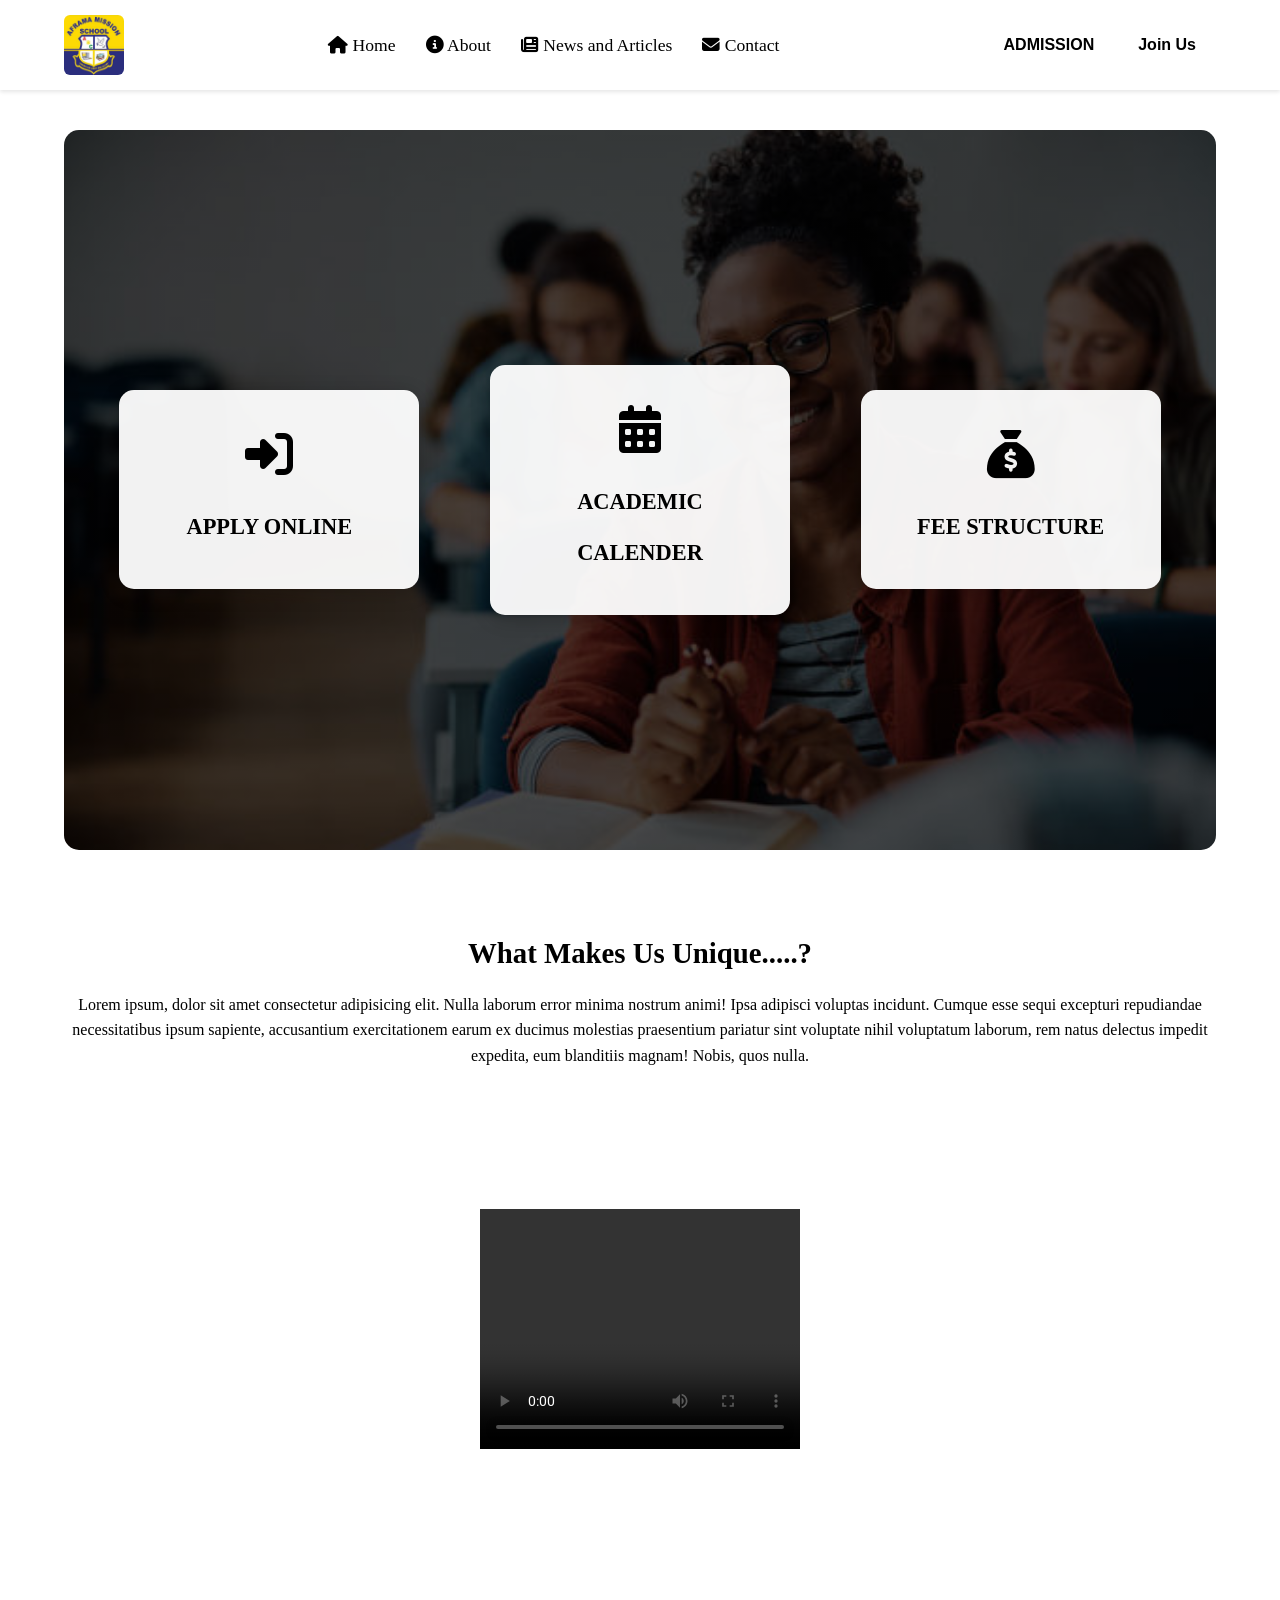
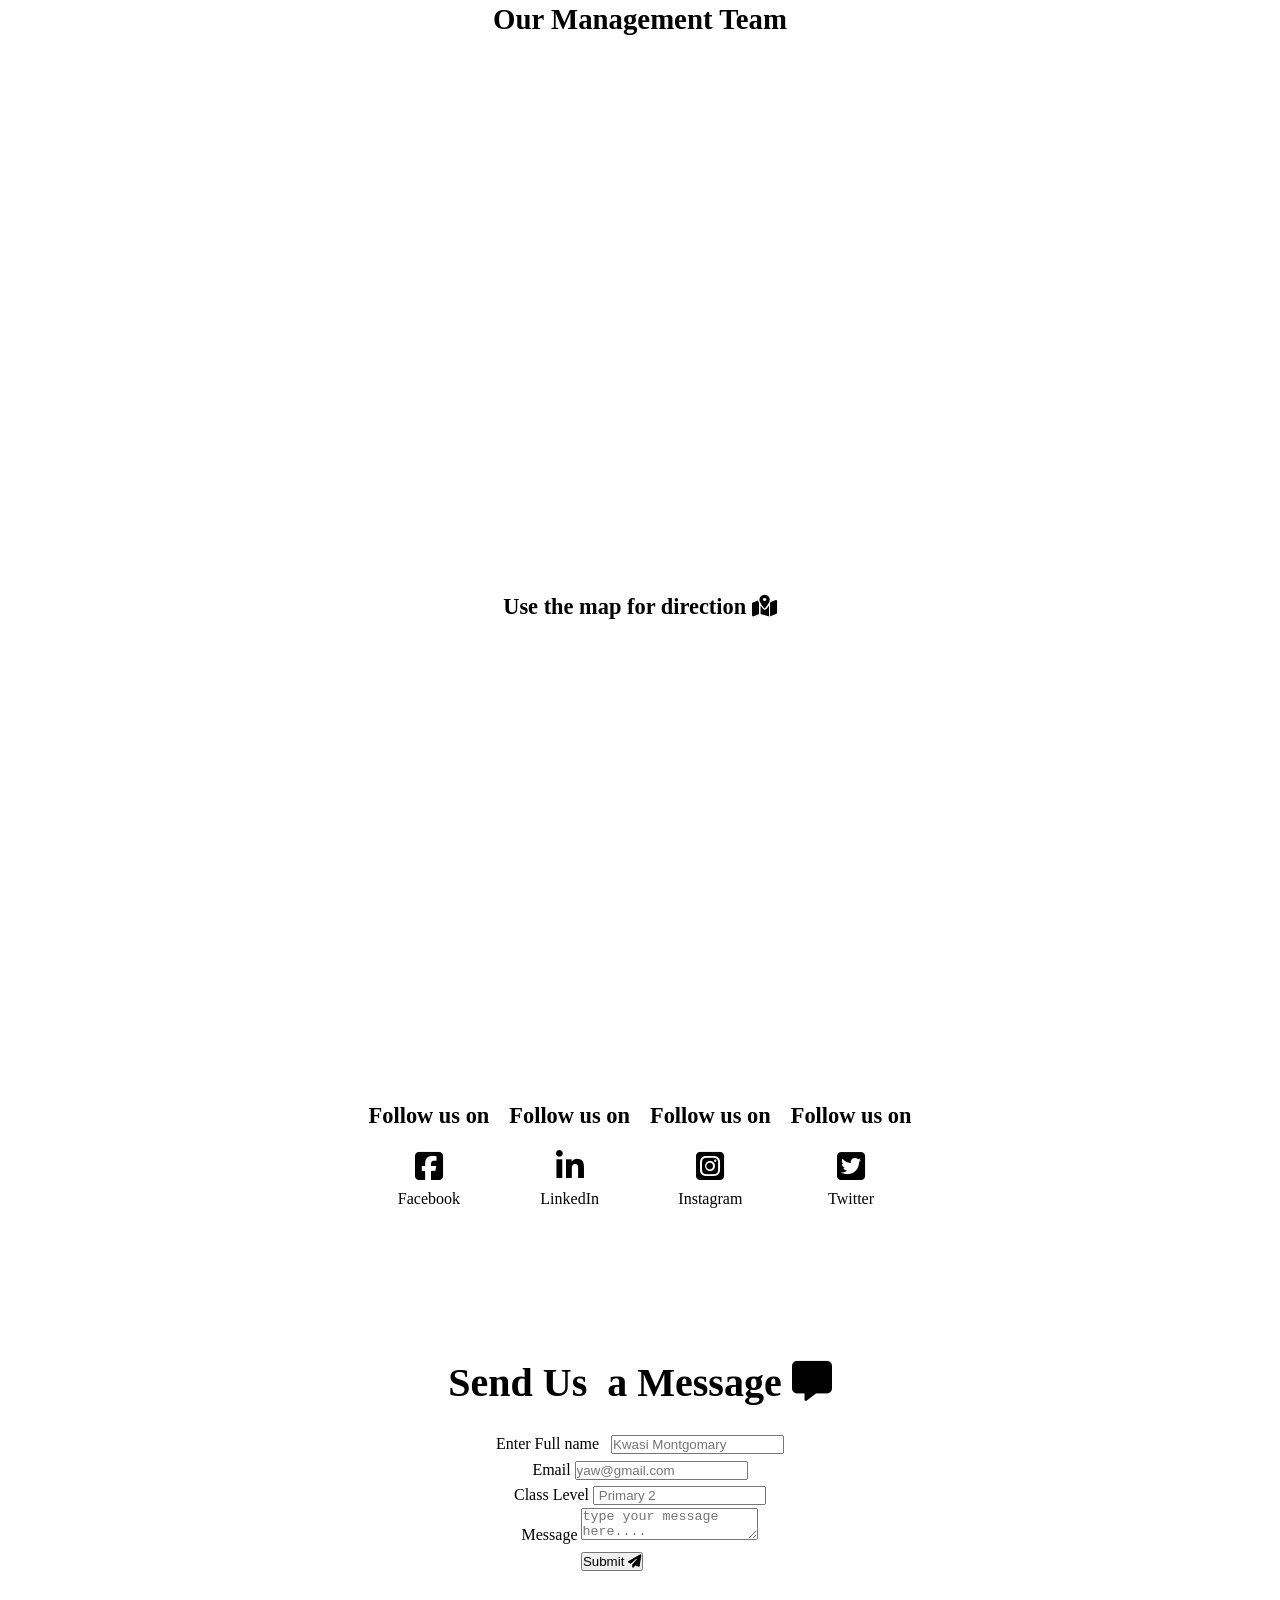
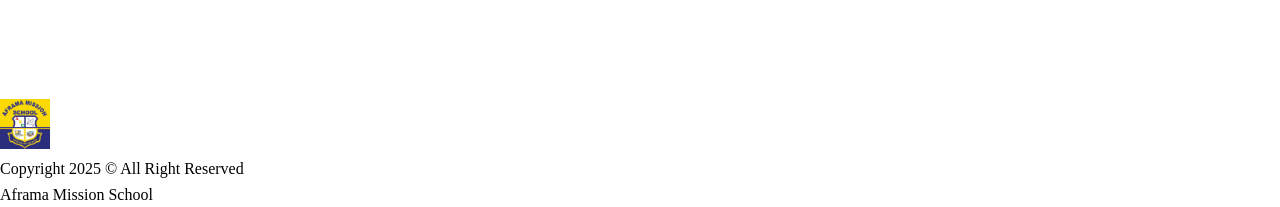
==== index.html @ ddbc52aa "Added animation to the site" ====
<!DOCTYPE html>
<html lang="en">
  <head>
    <meta charset="UTF-8" />
    <meta name="viewport" content="width=device-width, initial-scale=1.0" />
    <title>Aframa Mission School</title>
    <link rel="shortcut icon" href="./Images/logo.jpg" type="image/x-icon" />
    <link rel="preconnect" href="https://fonts.googleapis.com" />
    <link rel="preconnect" href="https://fonts.gstatic.com" crossorigin />
    <link
      href="https://fonts.googleapis.com/css2?family=Roboto:ital,wght@0,100..900;1,100..900&display=swap"
      rel="stylesheet"
    />
    <link
      href="https://fonts.googleapis.com/css2?family=Montserrat:ital,wght@0,100..900;1,100..900&family=Roboto:ital,wght@0,100..900;1,100..900&display=swap"
      rel="stylesheet"
    />

    <link
      rel="stylesheet"
      href="https://cdnjs.cloudflare.com/ajax/libs/font-awesome/6.5.1/css/all.min.css"
      integrity="sha512-DTOQO9RWCH3ppGqcWaEA1BIZOC6xxalwEsw9c2QQeAIftl+Vegovlnee1c9QX4TctnWMn13TZye+giMm8e2LwA=="
      crossorigin="anonymous"
      referrerpolicy="no-referrer"
    />
    <link rel="stylesheet" href="style.css" />
    <link href="https://unpkg.com/aos@2.3.1/dist/aos.css" rel="stylesheet" />
  </head>
  <body>
    <!--Header start-->
    <header class="site-header">
      <div class="#logo">
        <a href="#home" target="_blank">
          <img
            src="./Images/logo.jpg"
            width="60px"
            alt="Aframa Mission School Logo"
          />
        </a>
      </div>
      <div>
        <nav>
          <ul>
            <li>
              <a href="#home"><i class="fa-solid fa-house"></i> Home</a>
            </li>
            <li>
              <a href="#About"><i class="fa-solid fa-circle-info"></i> About</a>
              <ul>
                <li>
                  <a href="#Management"
                    ><i class="fa-solid fa-users"></i> Our Management Team</a
                  >
                </li>
              </ul>
            </li>
            <li>
              <a href="#News"
                ><i class="fa-solid fa-newspaper"></i> News and Articles</a
              >
            </li>
            <li>
              <a href="#contact"
                ><i class="fa-solid fa-envelope"></i> Contact</a
              >
            </li>
          </ul>
        </nav>
      </div>

      <div>
        <button type="button" class="btn-primary">ADMISSION</button>
        <button type="button" class="btn-secondary">Join Us</button>
      </div>
    </header>

    <!--Main-->
    <main>
        <!--Hero Section-->
        <div class="box">
      <section
        class="hero-section"
        style="display: flex; justify-content: space-around"
        id="#home"
      >
      
        <div data-aos="fade-right" data-aos-duration="1000">
          <i class="fa-solid fa-right-to-bracket fa-3x"></i>
          <h2><a href="#">APPLY ONLINE</a></h2>
        </div>
        <div data-aos="zoom-in" data-aos-duration="1000" data-aos-delay="300">
          <i class="fa-solid fa-calendar-alt fa-3x"></i>
          <h2><a href="#">ACADEMIC CALENDER</a></h2>
        </div>
        <div data-aos="fade-left" data-aos-duration="1000" data-aos-delay="600">
          <i class="fa-solid fa-sack-dollar fa-3x"></i>
          <h2><a href="#">FEE STRUCTURE</a></h2>
        </div>
      </section>
</div>
      <section class="About-section" id="#about" data-aos="fade-up" data-aos-duration="1000">
        <div>
          <h3>What Makes Us Unique.....?</h3>
          <p>
            Lorem ipsum, dolor sit amet consectetur adipisicing elit. Nulla
            laborum error minima nostrum animi! Ipsa adipisci voluptas incidunt.
            Cumque esse sequi excepturi repudiandae necessitatibus ipsum
            sapiente, accusantium exercitationem earum ex ducimus molestias
            praesentium pariatur sint voluptate nihil voluptatum laborum, rem
            natus delectus impedit expedita, eum blanditiis magnam! Nobis, quos
            nulla.
          </p>
        </div>
      </section>

      <section class="" data-aos="fade-in" data-aos-duration="1000">
        <div>
          <video width="320" height="240" controls>
            <source src="#" type="video/mp4" />
            <source src="#" type="video/mp4" />
            A short clip about our school.
          </video>
        </div>
      </section>

      <section class="">
        <h3 data-aos="zoom-in">Our Management Team</h3>

        <div style="display: flex; justify-content: space-around">
          <div data-aos="flip-left" data-aos-duration="1000">
            <img src="./Images/principal 5.jpg" width="350px" height="280px" alt="Principal" />
            <h4>Mr.Jon Doe</h4>
            <p>The Principal </p>
            <button type="button">Read More</button>
          </div>
          <div
            data-aos="flip-left"
            data-aos-duration="1000"
            data-aos-delay="200"
          >
            <img src="./Images/principal 3.jpg" height="280px" width="350px" alt="Head Teacher" />
            <h4>Mrs. Cecile</h4>
            <p>
              The Head Teacher 
            </p>
            <button type="button">Read More</button>
          </div>
          <div
            data-aos="flip-left"
            data-aos-duration="1000"
            data-aos-delay="400"
          >
            <img src="./Images/principal 2.jpg" width="350px" height="280px" alt="Head of Department" />
            <h4>Mr. Stephen</h4>
            <p>The Head of Department 
            <button type="button">Read More</button>
          </div>
          <div
            data-aos="flip-left"
            data-aos-duration="1000"
            data-aos-delay="600"
          >
            <img src="./Images/principal 1.jpg" width="350px" height="280px" alt="Head of Academics" />
            <h4>Mr. Kuffour</h4>
            <p>The Head of Academics 
            <button type="button">Read More</button>
          </div>
        </div>
      </section>

      <section>
        <h4 data-aos="fade-down">
          Use the map for direction <i class="fa-solid fa-map-location-dot"></i>
        </h4>
        <div data-aos="zoom-out" data-aos-duration="1000">
          <iframe 
            src="https://www.google.com/maps/embed?pb=!1m18!1m12!1m3!1d9443.986894797203!2d-0.20793284351681285!3d5.610167141071551!2m3!1f0!2f0!3f0!3m2!1i1024!2i768!4f13.1!3m3!1m2!1s0xfdf9bc219bab64b%3A0xf48f50f634593f03!2sAframa%20Mission%20School!5e0!3m2!1sen!2sgh!4v1764462608837!5m2!1sen!2sgh"
            width="600"
            height="450"
            style="border: 0"
            allowfullscreen=""
            loading="lazy"
            referrerpolicy="no-referrer-when-downgrade"
          ></iframe>
        </div>

        <div
          style="display: flex; justify-content: center; gap: 20px"
          data-aos="fade-up"
        >
          <div>
            <h4>Follow us on</h4>
            <a href="" aria-label="Facebook"
              ><i class="fa-brands fa-square-facebook socialicon fa-2x"></i
            ></a>
            <p>Facebook</p>
          </div>
          <div>
            <h4>Follow us on</h4>
            <a href="" aria-label="LinkedIn"
              ><i class="fa-brands fa-linkedin-in socialicon fa-2x"></i
            ></a>
            <p>LinkedIn</p>
          </div>
          <div>
            <h4>Follow us on</h4>
            <a href="" aria-label="Instagram"
              ><i class="fa-brands fa-square-instagram socialicon fa-2x"></i
            ></a>
            <p>Instagram</p>
          </div>
          <div>
            <h4>Follow us on</h4>
            <a href="" aria-label="Twitter"
              ><i class="fa-brands fa-square-twitter socialicon fa-2x"></i
            ></a>
            <p>Twitter</p>
          </div>
        </div>
      </section>

      <section class="from-section" data-aos="fade-in" data-aos-duration="1000">
        <div class="form-container">
          <h1>Send Us  a Message <i class="fa-solid fa-message"></i></h1>
          <form action="/submit-contact" method="post">
            <div class="form-group" data-aos="fade-right" data-aos-delay="100">
              <label for="name">Enter Full name  </label>
              <input
                type="text"
                id="name"
                name="name"
                placeholder="Kwasi Montgomary"
                required
              />
            </div>

            <div class="form-group" data-aos="fade-right" data-aos-delay="200">
              <label for="email">Email</label>
              <input
                type="email"
                id="email"
                name="email"
                placeholder="yaw@gmail.com"
                required
              />
            </div>
            <div class="form-group" data-aos="fade-right" data-aos-delay="300">
              <label for="level">Class Level </label>
              <input
                type="text"
                id="level"
                name="level"
                placeholder=" Primary 2"
                required
              />
            </div>
            <div class="form-group" data-aos="fade-right" data-aos-delay="400">
              <label for="message">Message</label>
              <textarea
                id="message"
                name="message"
                placeholder="type your message here...."
                required
              ></textarea>
            </div>
            <button
              type="submit"
              class="submit-btn"
              data-aos="zoom-in"
              data-aos-delay="500"
            >
              Submit <i class="fa-solid fa-paper-plane"></i>
            </button>
                         
          </form>
        </div>
      </section>
    </main>

    <br />

    <footer class="footer-section">
      <img src="./Images/logo.jpg" width="50px" alt="Aframa Mission School Logo" />
      <div>
        <p>
        </i> Copyright 2025 © All Right
          Reserved
        </p>
        <p>Aframa Mission School</p>
      </div>
    </footer>

    <script src="https://unpkg.com/aos@2.3.1/dist/aos.js"></script>
    <script>
      AOS.init({
        once: false,
        duration: 800,
      });
    </script>
  </body>
</html>
---- style.css ----
I'll help you complete the website and make it responsive while maintaining the AOS animations. I'll add missing sections, fix some issues, and ensure mobile responsiveness.

```css
:root {
  --primary-color: #007bff;
  --main-color: linear-gradient(blue, yellow);
  --secondary-color: #28a745;
  --text-color: #333;
  --light-bg: #f8f9fa;
  --white-color: #fff;
  --dark-blue: #1e3c72;
  --montserrat-font: "Montserrat", sans-serif;
  --roboto-font: "Roboto", sans-serif;
}

* {
  margin: 0;
  padding: 0;
  box-sizing: border-box;
}

body {
  font-family: var(--roboto-font);
  line-height: 1.6;
  color: var(--text-color);
  background-color: var(--white-color);
  overflow-x: hidden;
}

a {
  text-decoration: none;
  color: var(--primary-color);
  transition: color 0.3s ease;
}

a:hover {
  color: yellow;
}

main {
  padding: 20px 5%;
}

section {
  padding: 60px 0;
  margin-bottom: 20px;
  text-align: center;
}

h1, h2, h3, h4 {
  font-family: var(--montserrat-font);
  margin-bottom: 1rem;
  color: var(--dark-blue);
}

h1 {
  font-size: 2.5rem;
}

h2 {
  font-size: 2rem;
}

h3 {
  font-size: 1.8rem;
}

h4 {
  font-size: 1.4rem;
}

/* Header styling starts */
.site-header {
  display: flex;
  justify-content: space-between;
  align-items: center;
  padding: 15px 5%;
  background: var(--main-color);
  box-shadow: 0 2px 4px rgba(0, 0, 0, 0.1);
  position: sticky;
  top: 0;
  z-index: 1000;
  color: var(--white-color);
  flex-wrap: wrap;
}

.site-header img {
  border-radius: 10%;
  vertical-align: middle;
}

nav {
  position: relative;
}

nav > ul {
  list-style: none;
  display: flex;
  flex-wrap: wrap;
}

nav ul li {
  position: relative;
  padding: 0 15px;
}

nav ul li a {
  color: var(--white-color);
  font-weight: 500;
  padding: 10px 0;
  display: block;
  font-size: 1.1rem;
}

nav ul li a:hover {
  color: yellow;
}

nav ul ul {
  display: none;
  position: absolute;
  top: 100%;
  left: 0;
  background-color: var(--dark-blue);
  box-shadow: 0 4px 8px rgba(0, 0, 0, 0.1);
  min-width: 200px;
  z-index: 999;
  flex-direction: column;
  border-radius: 5px;
}

nav ul li:hover > ul {
  display: block;
}

nav ul ul li {
  padding: 0;
  width: 100%;
}

nav ul ul li a {
  padding: 12px 20px;
  text-align: left;
  border-bottom: 1px solid rgba(255, 255, 255, 0.1);
}

nav ul ul li:last-child a {
  border-bottom: none;
}

/* Mobile menu toggle */
.menu-toggle {
  display: none;
  background: none;
  border: none;
  color: var(--white-color);
  font-size: 1.5rem;
  cursor: pointer;
  padding: 10px;
}

/* Header Buttons */
.site-header .header-buttons {
  display: flex;
  gap: 10px;
  flex-wrap: wrap;
}

.site-header button {
  padding: 10px 20px;
  border: none;
  border-radius: 5px;
  cursor: pointer;
  font-weight: bold;
  transition: all 0.3s ease;
  font-size: 1rem;
}

.btn-primary {
  background-color: var(--dark-blue);
  color: var(--white-color);
}

.btn-primary:hover {
  background-color: #0e7bf0;
  transform: translateY(-2px);
}

.btn-secondary {
  background-color: var(--secondary-color);
  color: var(--white-color);
}

.btn-secondary:hover {
  background-color: #1e7e34;
  transform: translateY(-2px);
}

/* Hero Section */
.hero-section {
  background-image: linear-gradient(rgba(0, 0, 0, 0.7), rgba(0, 0, 0, 0.7)), 
                    url('./Images/Front\ Image\ 1.jpg');
  min-height: 80vh;
  background-repeat: no-repeat;
  background-size: cover;
  background-position: center;
  display: flex;
  justify-content: center;
  align-items: center;
  padding: 40px 20px;
  border-radius: 15px;
  margin: 20px auto;
  max-width: 1200px;
}

.hero-content {
  display: flex;
  justify-content: space-around;
  align-items: center;
  flex-wrap: wrap;
  gap: 30px;
  width: 100%;
}

.hero-section > div {
  background-color: rgba(255, 255, 255, 0.95);
  padding: 40px 30px;
  border-radius: 15px;
  text-align: center;
  box-shadow: 0 4px 20px rgba(0, 0, 0, 0.2);
  transition: all 0.3s ease;
  flex: 1;
  min-width: 250px;
  max-width: 300px;
}

.hero-section > div:hover {
  transform: translateY(-10px) scale(1.05);
  box-shadow: 0 10px 30px rgba(0, 0, 0, 0.3);
}

.hero-section i {
  color: var(--dark-blue);
  margin-bottom: 20px;
}

.hero-section h2 {
  margin: 0;
}

.hero-section h2 a {
  color: var(--dark-blue);
  text-decoration: none;
  font-size: 1.4rem;
}

/* About Section */
.about-section {
  background-color: var(--light-bg);
  padding: 60px 20px;
  border-radius: 15px;
  margin: 40px auto;
  max-width: 1200px;
}

.about-section h3 {
  color: var(--dark-blue);
  margin-bottom: 30px;
  font-size: 2.2rem;
}

.about-section p {
  font-size: 1.1rem;
  line-height: 1.8;
  color: #444;
  max-width: 800px;
  margin: 0 auto;
}

/* Video Section */
.video-section {
  padding: 40px 20px;
  margin: 40px auto;
  max-width: 800px;
}

.video-section video {
  width: 100%;
  max-width: 800px;
  height: auto;
  border-radius: 10px;
  box-shadow: 0 4px 20px rgba(0, 0, 0, 0.2);
}

/* Management Team */
.management-section {
  padding: 60px 20px;
  margin: 40px auto;
  max-width: 1400px;
}

.management-section h3 {
  margin-bottom: 50px;
  color: var(--dark-blue);
}

.team-grid {
  display: grid;
  grid-template-columns: repeat(auto-fit, minmax(280px, 1fr));
  gap: 30px;
  justify-items: center;
}

.team-member {
  background: var(--white-color);
  border-radius: 15px;
  overflow: hidden;
  box-shadow: 0 4px 15px rgba(0, 0, 0, 0.1);
  transition: all 0.3s ease;
  max-width: 320px;
}

.team-member:hover {
  transform: translateY(-10px);
  box-shadow: 0 10px 30px rgba(0, 0, 0, 0.2);
}

.team-member img {
  width: 100%;
  height: 250px;
  object-fit: cover;
}

.team-member-content {
  padding: 20px;
}

.team-member h4 {
  color: var(--dark-blue);
  margin-bottom: 5px;
}

.team-member p {
  color: #666;
  margin-bottom: 15px;
  font-size: 0.9rem;
}

.team-member button {
  padding: 10px 20px;
  background-color: var(--primary-color);
  color: white;
  border: none;
  border-radius: 5px;
  cursor: pointer;
  transition: background-color 0.3s ease;
}

.team-member button:hover {
  background-color: var(--dark-blue);
}

/* Map Section */
.map-section {
  padding: 60px 20px;
  margin: 40px auto;
  max-width: 1200px;
}

.map-section h4 {
  margin-bottom: 30px;
  color: var(--dark-blue);
}

.map-container {
  width: 100%;
  height: 400px;
  border-radius: 15px;
  overflow: hidden;
  box-shadow: 0 4px 20px rgba(0, 0, 0, 0.2);
  margin-bottom: 40px;
}

.map-container iframe {
  width: 100%;
  height: 100%;
  border: none;
}

/* Social Media */
.social-section {
  padding: 40px 20px;
  margin: 40px auto;
  max-width: 1200px;
}

.social-grid {
  display: grid;
  grid-template-columns: repeat(auto-fit, minmax(200px, 1fr));
  gap: 30px;
  justify-items: center;
}

.social-item {
  text-align: center;
}
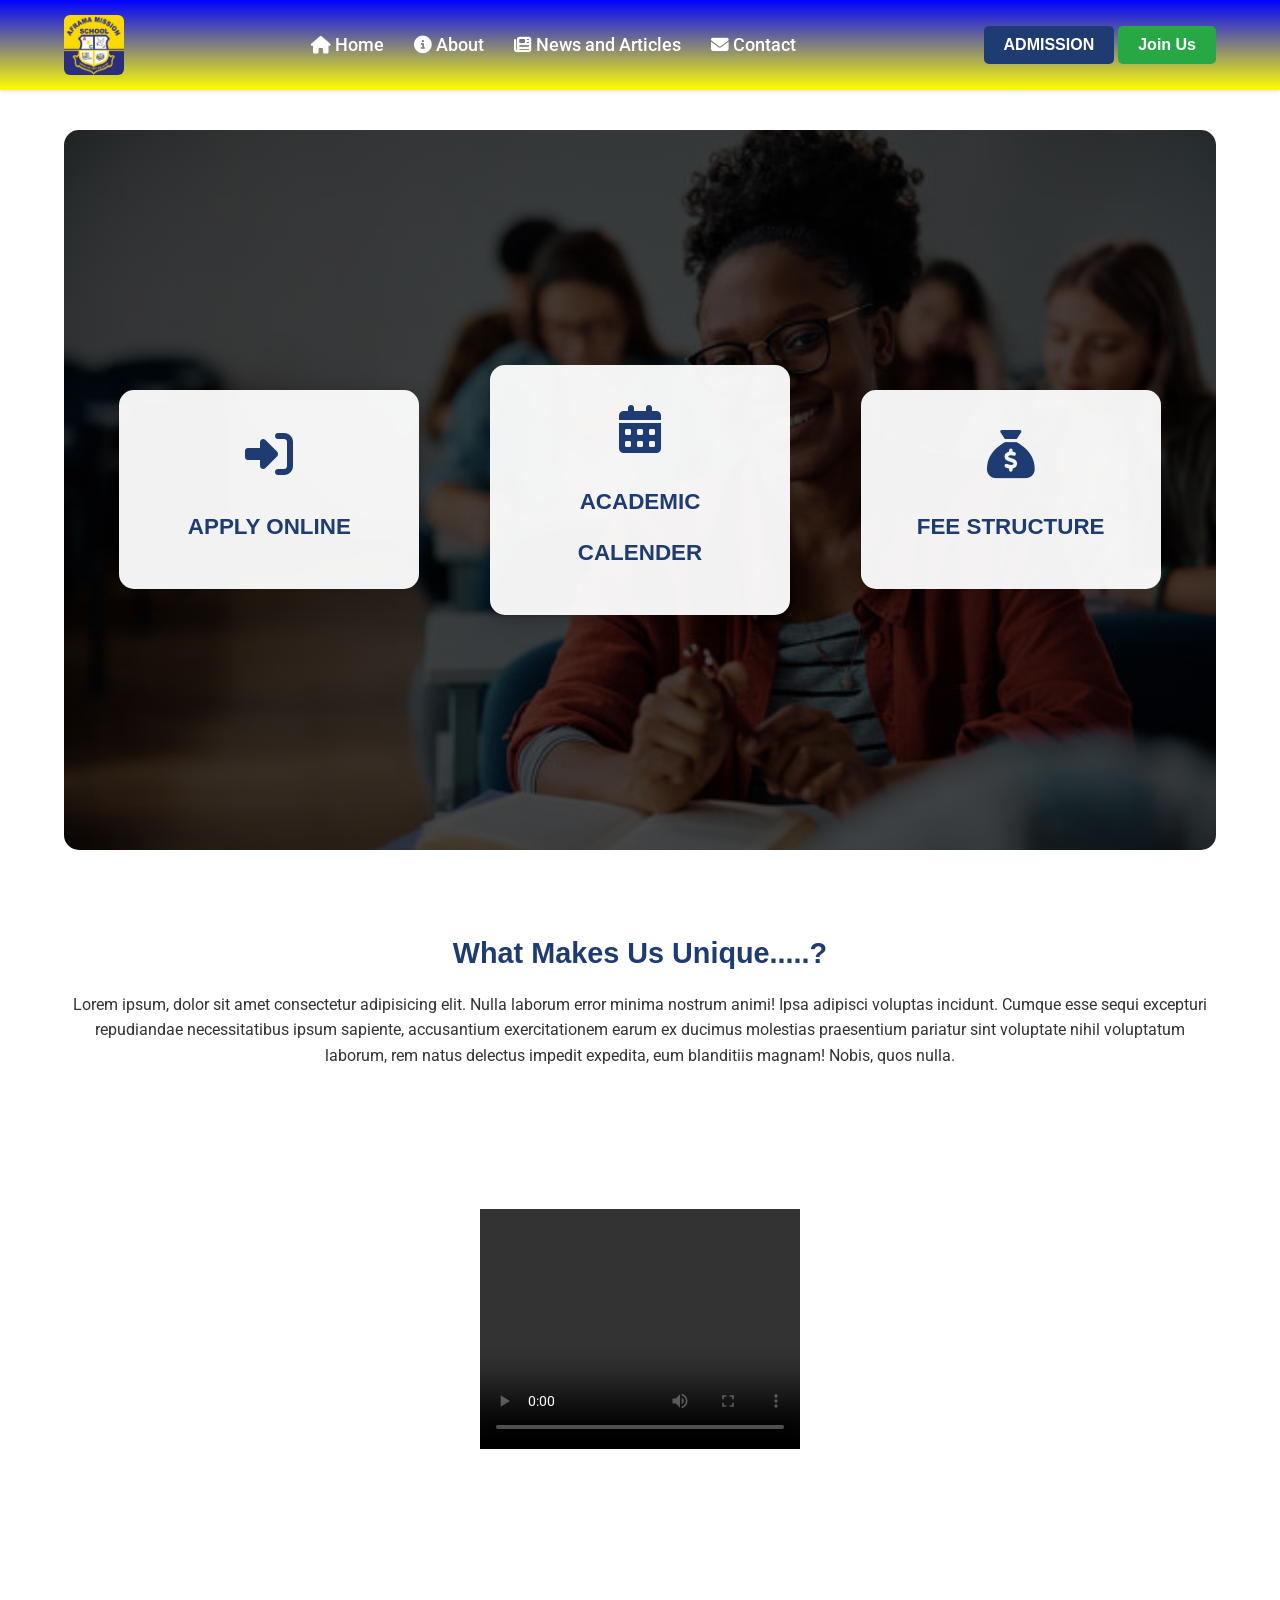
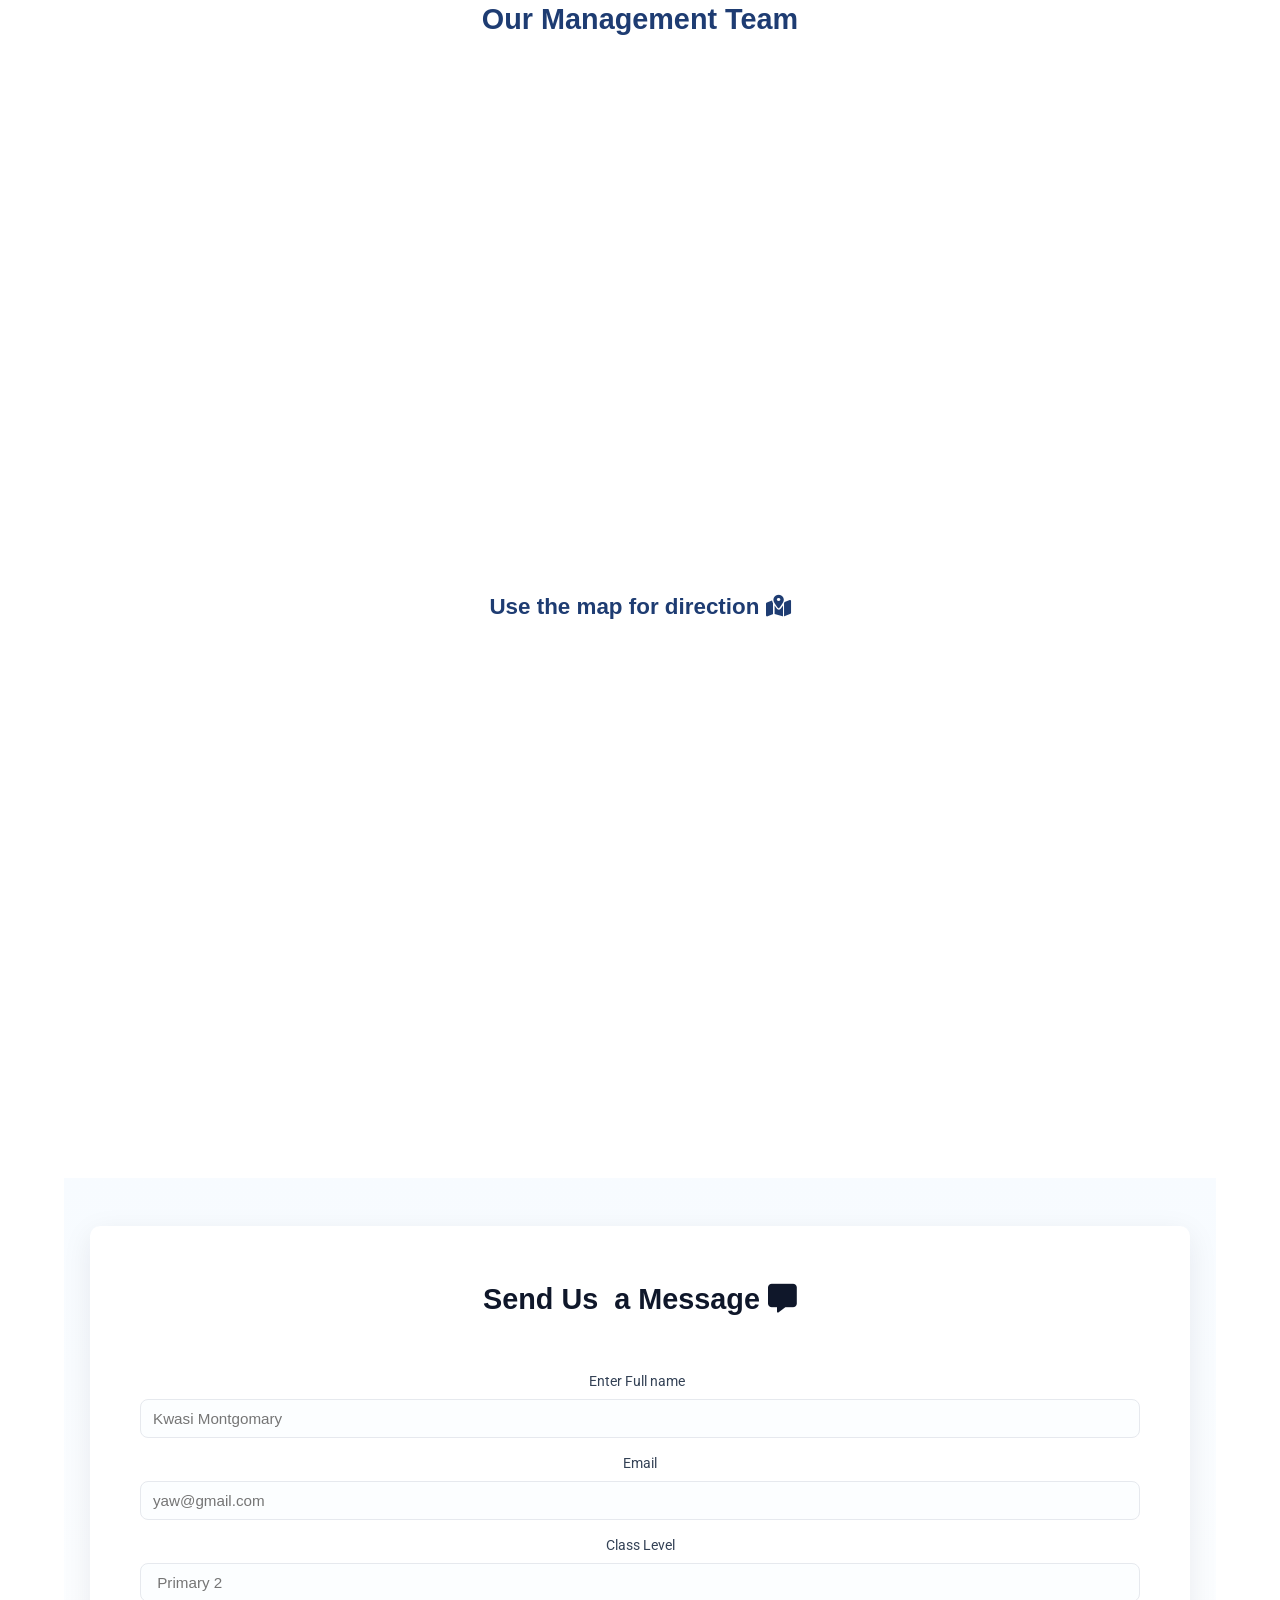
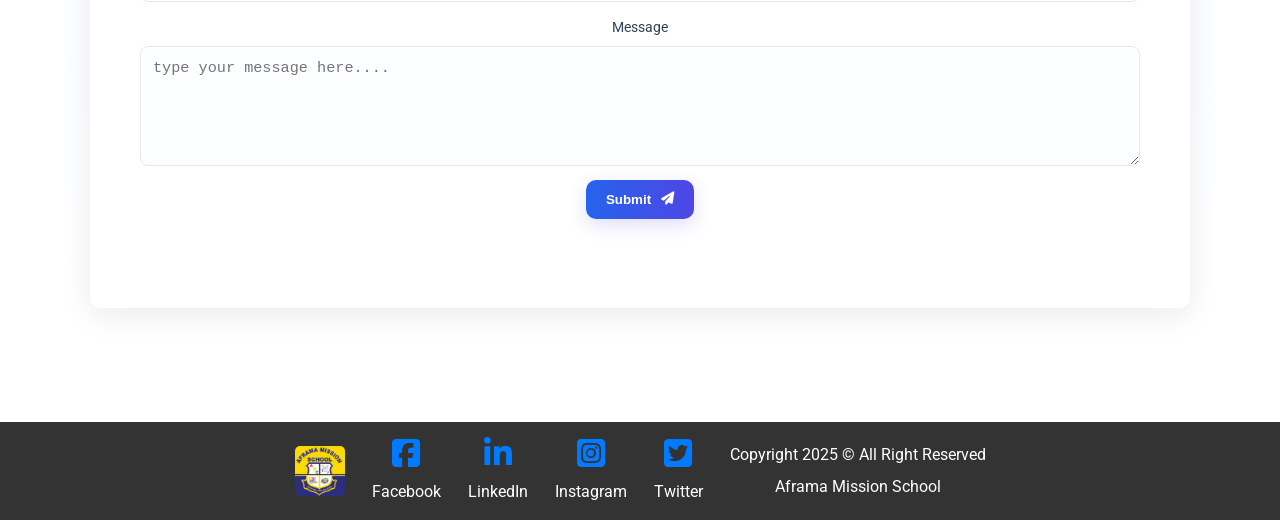
==== commit ef85e418: "Merge pull request #1 from AndohBlay/dev-ode Dev ode  just a change in branch name" ====
--- a/index.html
+++ b/index.html
@@ -42,7 +42,7 @@
         <nav>
           <ul>
             <li>
-              <a href="#home"><i class="fa-solid fa-house"></i> Home</a>
+              <a href="#"><i class="fa-solid fa-house"></i> Home</a>
             </li>
             <li>
               <a href="#About"><i class="fa-solid fa-circle-info"></i> About</a>
@@ -55,7 +55,7 @@
               </ul>
             </li>
             <li>
-              <a href="#News"
+              <a href="news_articles.html"
                 ><i class="fa-solid fa-newspaper"></i> News and Articles</a
               >
             </li>
@@ -184,39 +184,8 @@
           ></iframe>
         </div>
 
-        <div
-          style="display: flex; justify-content: center; gap: 20px"
-          data-aos="fade-up"
-        >
-          <div>
-            <h4>Follow us on</h4>
-            <a href="" aria-label="Facebook"
-              ><i class="fa-brands fa-square-facebook socialicon fa-2x"></i
-            ></a>
-            <p>Facebook</p>
-          </div>
-          <div>
-            <h4>Follow us on</h4>
-            <a href="" aria-label="LinkedIn"
-              ><i class="fa-brands fa-linkedin-in socialicon fa-2x"></i
-            ></a>
-            <p>LinkedIn</p>
-          </div>
-          <div>
-            <h4>Follow us on</h4>
-            <a href="" aria-label="Instagram"
-              ><i class="fa-brands fa-square-instagram socialicon fa-2x"></i
-            ></a>
-            <p>Instagram</p>
-          </div>
-          <div>
-            <h4>Follow us on</h4>
-            <a href="" aria-label="Twitter"
-              ><i class="fa-brands fa-square-twitter socialicon fa-2x"></i
-            ></a>
-            <p>Twitter</p>
-          </div>
-        </div>
+        
+
       </section>
 
       <section class="from-section" data-aos="fade-in" data-aos-duration="1000">
@@ -282,6 +251,34 @@
     <footer class="footer-section">
       <img src="./Images/logo.jpg" width="50px" alt="Aframa Mission School Logo" />
       <div>
+            
+            <a href="" aria-label="Facebook"
+              ><i class="fa-brands fa-square-facebook socialicon fa-2x"></i></a>
+            <p>Facebook</p>
+          </div>
+          <div>
+            
+            <a href="" aria-label="LinkedIn"
+              ><i class="fa-brands fa-linkedin-in socialicon fa-2x"></i
+            ></a>
+            <p>LinkedIn</p>
+          </div>
+          <div>
+            
+            <a href="" aria-label="Instagram"
+              ><i class="fa-brands fa-square-instagram socialicon fa-2x"></i
+            ></a>
+            <p>Instagram</p>
+          </div>
+          <div>
+            
+            <a href="" aria-label="Twitter"
+              ><i class="fa-brands fa-square-twitter socialicon fa-2x"></i
+            ></a>
+            <p>Twitter</p>
+          </div>
+        </div>
+      <div>
         <p>
         </i> Copyright 2025 © All Right
           Reserved
--- a/style.css
+++ b/style.css
@@ -1,6 +1,6 @@
-I'll help you complete the website and make it responsive while maintaining the AOS animations. I'll add missing sections, fix some issues, and ensure mobile responsiveness.
-
-```css
+/*I'll help you complete the website and make it responsive while maintaining the AOS animations. I'll add missing sections, fix some issues, and ensure mobile responsiveness.
+
+```css*/
 :root {
   --primary-color: #007bff;
   --main-color: linear-gradient(blue, yellow);
@@ -212,6 +212,50 @@
   margin: 20px auto;
   max-width: 1200px;
 }
+/*Mobile Stack hero items vertically & center*/
+@media (max-width: 768px) {
+  /* target the hero container (covers variations in your markup) */
+  .hero-section,
+  .hero-sect,
+  .hero-sect-box,
+  .box .hero-section {
+    flex-direction: column ;
+    justify-content: center ;
+    align-items: center ;
+    gap: 18px;
+    padding: 28px 16px;
+    text-align: center;
+    min-height: 50vh;
+  }
+  .hero-section > div,
+  .hero-section div[data-aos],
+  .box .hero-section > div {
+    width: 70%;
+    max-width: 560px;
+    display: flex;
+    flex-direction: column;
+    align-items: center;
+    justify-content: center;
+    gap: 10px;
+    box-sizing: border-box;
+    padding: 12px 8px;
+  }
+   /* reduce icon and heading sizes for small screens */
+  .hero-section i,
+  .hero-section .fa-3x {
+    font-size: 2rem;
+    margin-bottom: 6px;
+  }
+
+  .hero-section h2,
+  .hero-section h2 a {
+    font-size: 1.05rem;
+    margin: 0;
+  }
+
+  
+}
+
 
 .hero-content {
   display: flex;
@@ -254,6 +298,11 @@
   font-size: 1.4rem;
 }
 
+/* Hero-Section Responsiveness*/
+
+  
+
+
 /* About Section */
 .about-section {
   background-color: var(--light-bg);
@@ -403,4 +452,165 @@
 
 .social-item {
   text-align: center;
+}
+
+/* form section*/
+.from-section {
+    padding: 48px 16px;
+    background: linear-gradient(180deg, #f7fbff 0%, #ffffff 100%);
+    display: flex;
+    justify-content: center;
+    align-items: center;
+}
+
+.from-section .form-container {
+    width: 100%;
+    max-width: 1100px;
+    background: #ffffff;
+    border-radius: 10px;
+    box-shadow: 0 8px 30px rgba(17, 24, 39, 0.08);
+    padding: 50px;
+    display: grid;
+    grid-template-columns: 1fr 1fr;
+    gap: 40px;
+    align-items: start;
+}
+
+/* Heading spans full width */
+.from-section .form-container h1 {
+    grid-column: 1 / -1;
+    margin: 0 0 8px;
+    font-size: 1.8rem;
+    font-weight: 700;
+    color: #0f172a;
+}
+
+.from-section form {
+    grid-column: 1 / -1;
+    display: grid;
+    grid-template-columns: repeat(1, 1fr);
+    gap: 14px;
+}
+
+/* Each form group */
+.from-section .form-group {
+    display: flex;
+    flex-direction: column;
+    gap: 6px;
+}
+
+.from-section label {
+    font-size: 0.9rem;
+    color: #334155;
+}
+
+/* Inputs and textarea */
+.from-section input[type="text"],
+.from-section input[type="email"],
+.from-section textarea {
+    padding: 10px 12px;
+    border: 1px solid #e6e9ee;
+    border-radius: 8px;
+    background: #fcfeff;
+    font-size: 0.95rem;
+    color: #0f172a;
+    transition: border-color .18s ease, box-shadow .18s ease, transform .08s ease;
+    outline: none;
+    resize: vertical;
+    min-height: 22px;
+}
+
+.from-section textarea {
+    grid-column: 1 / -1;
+    min-height: 120px;
+    padding-top: 12px;
+}
+
+/* Input focus */
+.from-section input:focus,
+.from-section textarea:focus {
+    border-color: #3b82f6;
+    box-shadow: 0 6px 18px rgba(59,130,246,0.12);
+    transform: translateY(-1px);
+}
+
+/* Submit button */
+.from-section .submit-btn {
+    grid-column: 1 / -1;
+    justify-self: center;
+    padding: 12px 20px;
+    background: linear-gradient(90deg,#2563eb,#4f46e5);
+    color: #fff;
+    border: none;
+    border-radius: 10px;
+    font-weight: 600;
+    cursor: pointer;
+    display: inline-flex;
+    gap: 10px;
+    align-items: center;
+    transition: transform .12s ease, box-shadow .12s ease, opacity .12s ease;
+    box-shadow: 0 6px 18px rgba(79,70,229,0.18);
+}
+/* hover btn*/
+.from-section .submit-btn:hover {
+    transform: translateY(-2px);
+    opacity: 0.98;
+}
+/* Responsive form section*/
+@media (max-width:720px){
+  .footer-section .form-container {
+    padding: 20px;
+    grid-template-columns: 1fr;
+
+  }
+  .from-section, .submit-btn {
+    width: 90%;
+  }
+}
+
+
+/*footer styling*/
+
+.footer-section {
+  display: flex;
+  flex-direction: column;
+  align-items: center;
+  justify-content: center;
+  gap: 12px;
+  padding: 15px 20px;
+  background: #333;
+  color: #333;
+  text-align: center;
+}
+
+.footer-section img{
+  width: 50px;
+  height: 50px;
+  border-radius: 10%;
+  object-fit: cover;
+}
+
+.footer-section > div {
+  display: flex;
+  flex-direction: column;
+  gap: 7px;
+  align-items: center;
+  justify-content: center;
+}
+
+.footer-section p {
+  margin: 0;
+  color: #fff;
+  font-size: 1rem ;
+}
+/*footer responsiveness for large screens*/
+@media (min-width:720px) {
+  .footer-section {
+    flex-direction: row;
+  }
+  .footer-section > div {
+    flex-direction: flex-start;
+    text-align: left;
+    margin-left: 15px;
+  }
 }
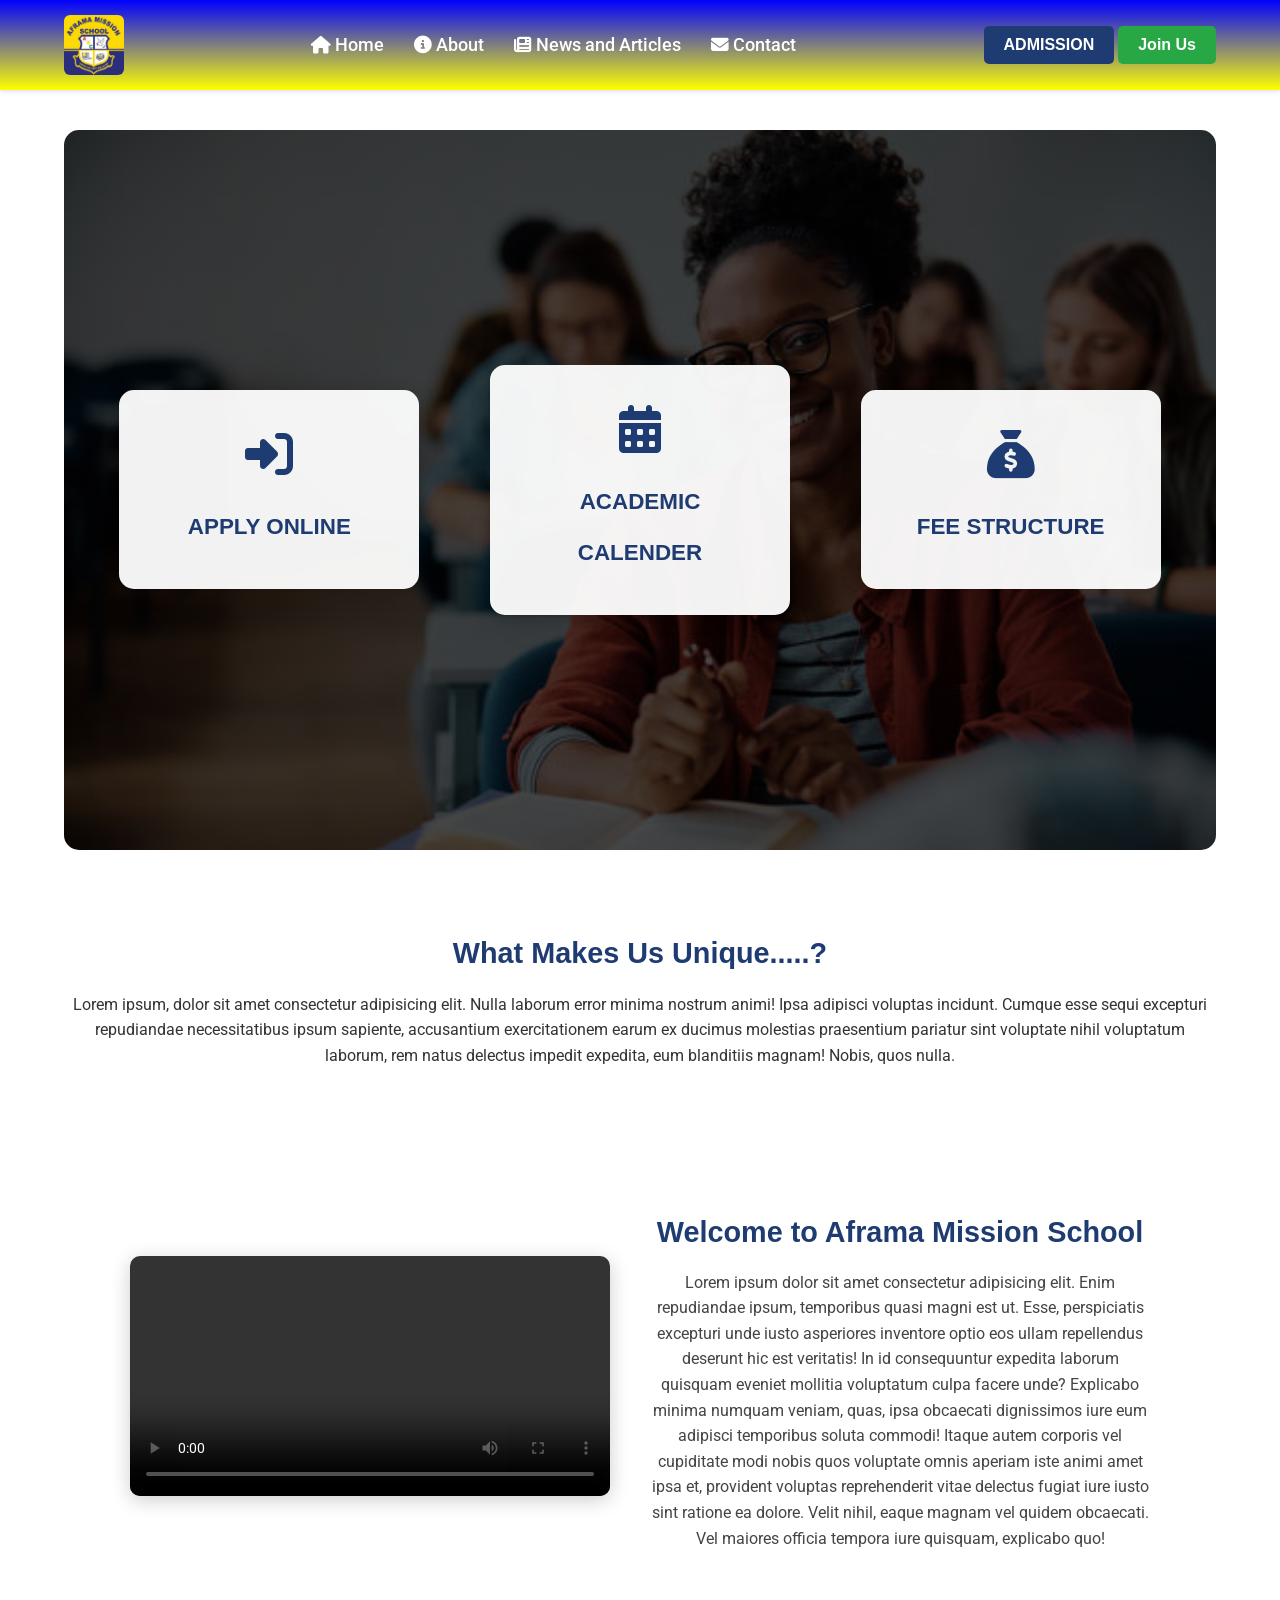
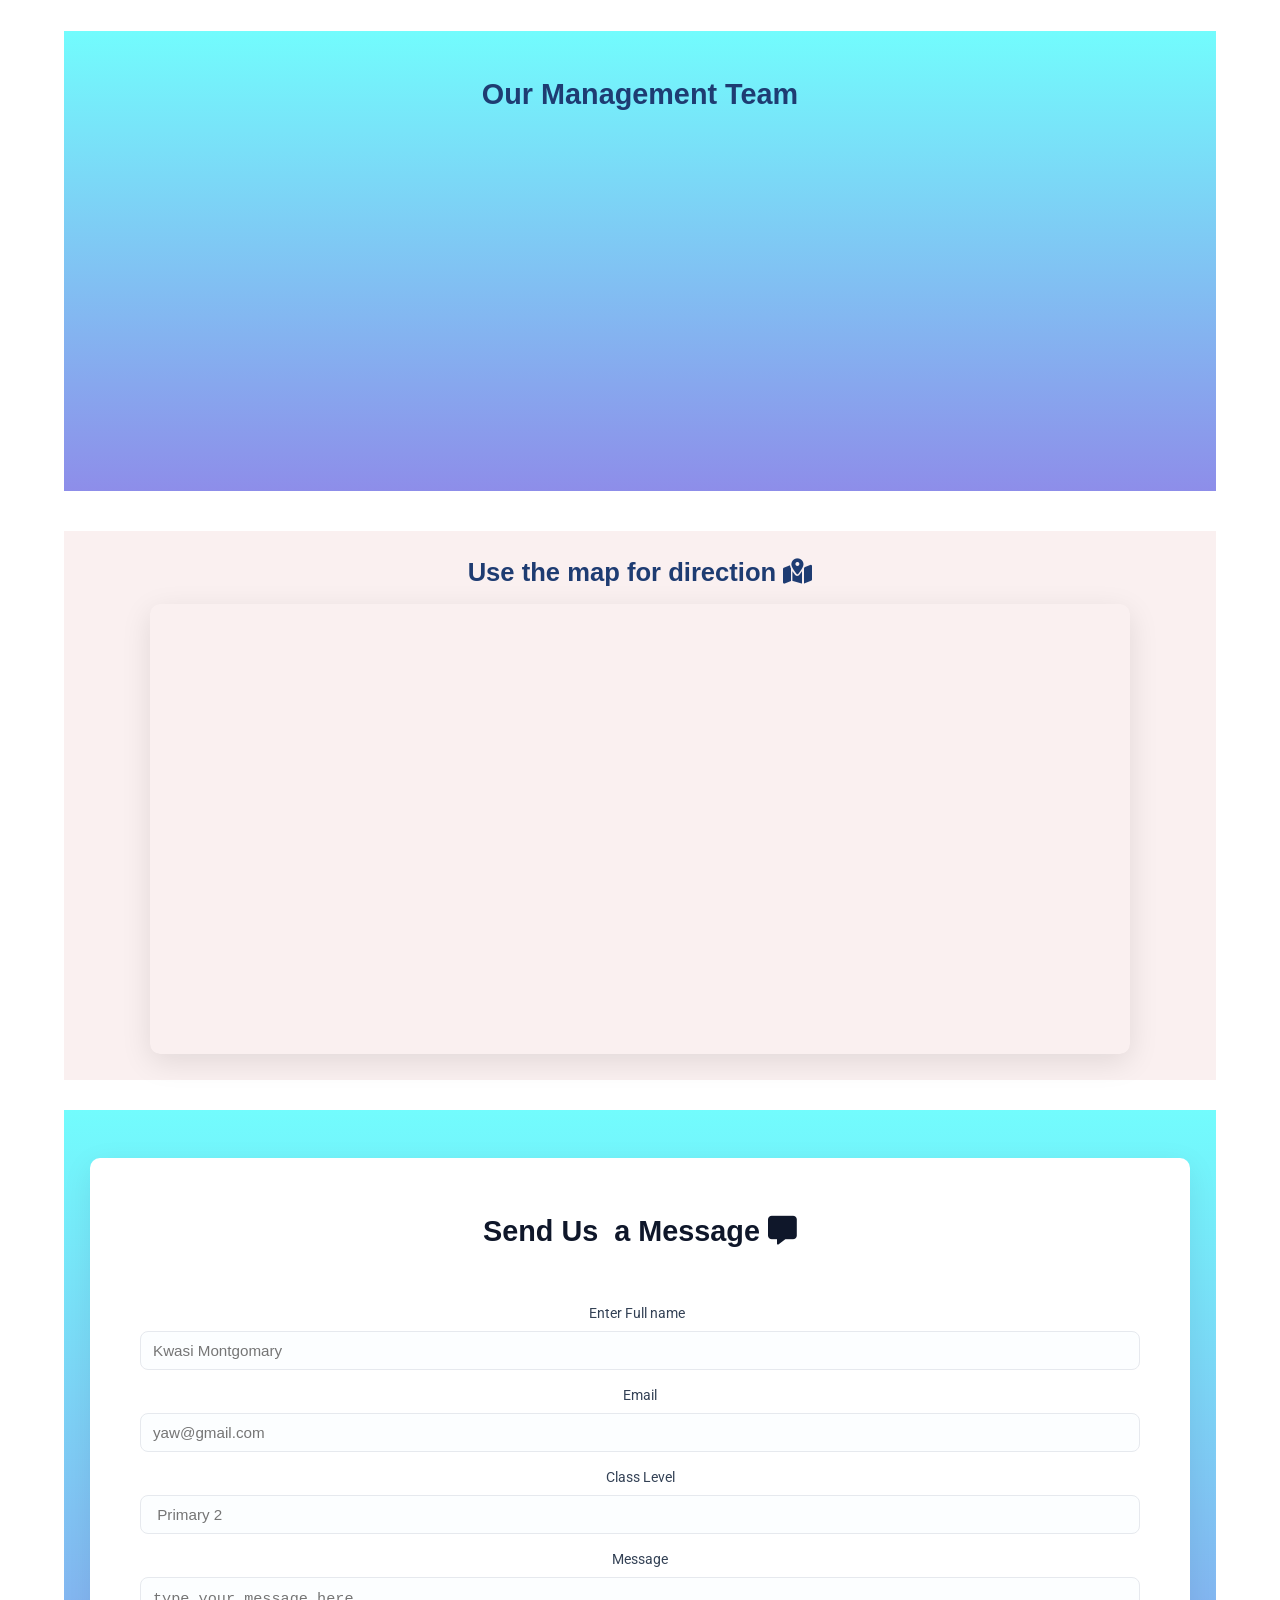
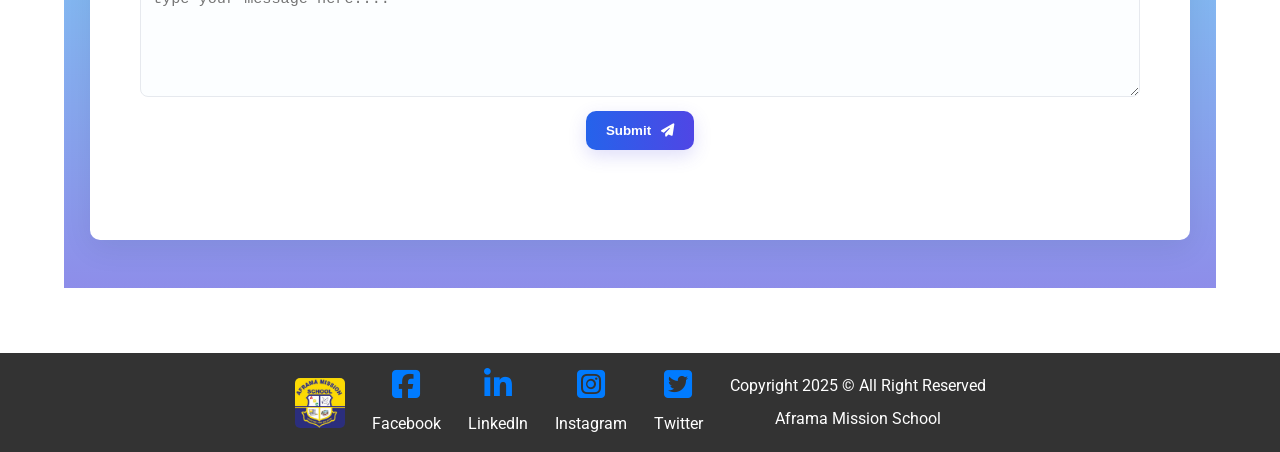
==== commit f54e1102: "Add files via upload" ====
--- a/index.html
+++ b/index.html
@@ -1,298 +1,315 @@
-<!DOCTYPE html>
-<html lang="en">
-  <head>
-    <meta charset="UTF-8" />
-    <meta name="viewport" content="width=device-width, initial-scale=1.0" />
-    <title>Aframa Mission School</title>
-    <link rel="shortcut icon" href="./Images/logo.jpg" type="image/x-icon" />
-    <link rel="preconnect" href="https://fonts.googleapis.com" />
-    <link rel="preconnect" href="https://fonts.gstatic.com" crossorigin />
-    <link
-      href="https://fonts.googleapis.com/css2?family=Roboto:ital,wght@0,100..900;1,100..900&display=swap"
-      rel="stylesheet"
-    />
-    <link
-      href="https://fonts.googleapis.com/css2?family=Montserrat:ital,wght@0,100..900;1,100..900&family=Roboto:ital,wght@0,100..900;1,100..900&display=swap"
-      rel="stylesheet"
-    />
-
-    <link
-      rel="stylesheet"
-      href="https://cdnjs.cloudflare.com/ajax/libs/font-awesome/6.5.1/css/all.min.css"
-      integrity="sha512-DTOQO9RWCH3ppGqcWaEA1BIZOC6xxalwEsw9c2QQeAIftl+Vegovlnee1c9QX4TctnWMn13TZye+giMm8e2LwA=="
-      crossorigin="anonymous"
-      referrerpolicy="no-referrer"
-    />
-    <link rel="stylesheet" href="style.css" />
-    <link href="https://unpkg.com/aos@2.3.1/dist/aos.css" rel="stylesheet" />
-  </head>
-  <body>
-    <!--Header start-->
-    <header class="site-header">
-      <div class="#logo">
-        <a href="#home" target="_blank">
-          <img
-            src="./Images/logo.jpg"
-            width="60px"
-            alt="Aframa Mission School Logo"
-          />
-        </a>
-      </div>
-      <div>
-        <nav>
-          <ul>
-            <li>
-              <a href="#"><i class="fa-solid fa-house"></i> Home</a>
-            </li>
-            <li>
-              <a href="#About"><i class="fa-solid fa-circle-info"></i> About</a>
-              <ul>
-                <li>
-                  <a href="#Management"
-                    ><i class="fa-solid fa-users"></i> Our Management Team</a
-                  >
-                </li>
-              </ul>
-            </li>
-            <li>
-              <a href="news_articles.html"
-                ><i class="fa-solid fa-newspaper"></i> News and Articles</a
-              >
-            </li>
-            <li>
-              <a href="#contact"
-                ><i class="fa-solid fa-envelope"></i> Contact</a
-              >
-            </li>
-          </ul>
-        </nav>
-      </div>
-
-      <div>
-        <button type="button" class="btn-primary">ADMISSION</button>
-        <button type="button" class="btn-secondary">Join Us</button>
-      </div>
-    </header>
-
-    <!--Main-->
-    <main>
-        <!--Hero Section-->
-        <div class="box">
-      <section
-        class="hero-section"
-        style="display: flex; justify-content: space-around"
-        id="#home"
-      >
-      
-        <div data-aos="fade-right" data-aos-duration="1000">
-          <i class="fa-solid fa-right-to-bracket fa-3x"></i>
-          <h2><a href="#">APPLY ONLINE</a></h2>
-        </div>
-        <div data-aos="zoom-in" data-aos-duration="1000" data-aos-delay="300">
-          <i class="fa-solid fa-calendar-alt fa-3x"></i>
-          <h2><a href="#">ACADEMIC CALENDER</a></h2>
-        </div>
-        <div data-aos="fade-left" data-aos-duration="1000" data-aos-delay="600">
-          <i class="fa-solid fa-sack-dollar fa-3x"></i>
-          <h2><a href="#">FEE STRUCTURE</a></h2>
-        </div>
-      </section>
-</div>
-      <section class="About-section" id="#about" data-aos="fade-up" data-aos-duration="1000">
-        <div>
-          <h3>What Makes Us Unique.....?</h3>
-          <p>
-            Lorem ipsum, dolor sit amet consectetur adipisicing elit. Nulla
-            laborum error minima nostrum animi! Ipsa adipisci voluptas incidunt.
-            Cumque esse sequi excepturi repudiandae necessitatibus ipsum
-            sapiente, accusantium exercitationem earum ex ducimus molestias
-            praesentium pariatur sint voluptate nihil voluptatum laborum, rem
-            natus delectus impedit expedita, eum blanditiis magnam! Nobis, quos
-            nulla.
-          </p>
-        </div>
-      </section>
-
-      <section class="" data-aos="fade-in" data-aos-duration="1000">
-        <div>
-          <video width="320" height="240" controls>
-            <source src="#" type="video/mp4" />
-            <source src="#" type="video/mp4" />
-            A short clip about our school.
-          </video>
-        </div>
-      </section>
-
-      <section class="">
-        <h3 data-aos="zoom-in">Our Management Team</h3>
-
-        <div style="display: flex; justify-content: space-around">
-          <div data-aos="flip-left" data-aos-duration="1000">
-            <img src="./Images/principal 5.jpg" width="350px" height="280px" alt="Principal" />
-            <h4>Mr.Jon Doe</h4>
-            <p>The Principal </p>
-            <button type="button">Read More</button>
-          </div>
-          <div
-            data-aos="flip-left"
-            data-aos-duration="1000"
-            data-aos-delay="200"
-          >
-            <img src="./Images/principal 3.jpg" height="280px" width="350px" alt="Head Teacher" />
-            <h4>Mrs. Cecile</h4>
-            <p>
-              The Head Teacher 
-            </p>
-            <button type="button">Read More</button>
-          </div>
-          <div
-            data-aos="flip-left"
-            data-aos-duration="1000"
-            data-aos-delay="400"
-          >
-            <img src="./Images/principal 2.jpg" width="350px" height="280px" alt="Head of Department" />
-            <h4>Mr. Stephen</h4>
-            <p>The Head of Department 
-            <button type="button">Read More</button>
-          </div>
-          <div
-            data-aos="flip-left"
-            data-aos-duration="1000"
-            data-aos-delay="600"
-          >
-            <img src="./Images/principal 1.jpg" width="350px" height="280px" alt="Head of Academics" />
-            <h4>Mr. Kuffour</h4>
-            <p>The Head of Academics 
-            <button type="button">Read More</button>
-          </div>
-        </div>
-      </section>
-
-      <section>
-        <h4 data-aos="fade-down">
-          Use the map for direction <i class="fa-solid fa-map-location-dot"></i>
-        </h4>
-        <div data-aos="zoom-out" data-aos-duration="1000">
-          <iframe 
-            src="https://www.google.com/maps/embed?pb=!1m18!1m12!1m3!1d9443.986894797203!2d-0.20793284351681285!3d5.610167141071551!2m3!1f0!2f0!3f0!3m2!1i1024!2i768!4f13.1!3m3!1m2!1s0xfdf9bc219bab64b%3A0xf48f50f634593f03!2sAframa%20Mission%20School!5e0!3m2!1sen!2sgh!4v1764462608837!5m2!1sen!2sgh"
-            width="600"
-            height="450"
-            style="border: 0"
-            allowfullscreen=""
-            loading="lazy"
-            referrerpolicy="no-referrer-when-downgrade"
-          ></iframe>
-        </div>
-
-        
-
-      </section>
-
-      <section class="from-section" data-aos="fade-in" data-aos-duration="1000">
-        <div class="form-container">
-          <h1>Send Us  a Message <i class="fa-solid fa-message"></i></h1>
-          <form action="/submit-contact" method="post">
-            <div class="form-group" data-aos="fade-right" data-aos-delay="100">
-              <label for="name">Enter Full name  </label>
-              <input
-                type="text"
-                id="name"
-                name="name"
-                placeholder="Kwasi Montgomary"
-                required
-              />
-            </div>
-
-            <div class="form-group" data-aos="fade-right" data-aos-delay="200">
-              <label for="email">Email</label>
-              <input
-                type="email"
-                id="email"
-                name="email"
-                placeholder="yaw@gmail.com"
-                required
-              />
-            </div>
-            <div class="form-group" data-aos="fade-right" data-aos-delay="300">
-              <label for="level">Class Level </label>
-              <input
-                type="text"
-                id="level"
-                name="level"
-                placeholder=" Primary 2"
-                required
-              />
-            </div>
-            <div class="form-group" data-aos="fade-right" data-aos-delay="400">
-              <label for="message">Message</label>
-              <textarea
-                id="message"
-                name="message"
-                placeholder="type your message here...."
-                required
-              ></textarea>
-            </div>
-            <button
-              type="submit"
-              class="submit-btn"
-              data-aos="zoom-in"
-              data-aos-delay="500"
-            >
-              Submit <i class="fa-solid fa-paper-plane"></i>
-            </button>
-                         
-          </form>
-        </div>
-      </section>
-    </main>
-
-    <br />
-
-    <footer class="footer-section">
-      <img src="./Images/logo.jpg" width="50px" alt="Aframa Mission School Logo" />
-      <div>
-            
-            <a href="" aria-label="Facebook"
-              ><i class="fa-brands fa-square-facebook socialicon fa-2x"></i></a>
-            <p>Facebook</p>
-          </div>
-          <div>
-            
-            <a href="" aria-label="LinkedIn"
-              ><i class="fa-brands fa-linkedin-in socialicon fa-2x"></i
-            ></a>
-            <p>LinkedIn</p>
-          </div>
-          <div>
-            
-            <a href="" aria-label="Instagram"
-              ><i class="fa-brands fa-square-instagram socialicon fa-2x"></i
-            ></a>
-            <p>Instagram</p>
-          </div>
-          <div>
-            
-            <a href="" aria-label="Twitter"
-              ><i class="fa-brands fa-square-twitter socialicon fa-2x"></i
-            ></a>
-            <p>Twitter</p>
-          </div>
-        </div>
-      <div>
-        <p>
-        </i> Copyright 2025 © All Right
-          Reserved
-        </p>
-        <p>Aframa Mission School</p>
-      </div>
-    </footer>
-
-    <script src="https://unpkg.com/aos@2.3.1/dist/aos.js"></script>
-    <script>
-      AOS.init({
-        once: false,
-        duration: 800,
-      });
-    </script>
-  </body>
-</html>
+<!DOCTYPE html>
+<html lang="en">
+  <head>
+    <meta charset="UTF-8" />
+    <meta name="viewport" content="width=device-width, initial-scale=1.0" />
+    <title>Aframa Mission School</title>
+    <link rel="shortcut icon" href="./Images/logo.jpg" type="image/x-icon" />
+    <link rel="preconnect" href="https://fonts.googleapis.com" />
+    <link rel="preconnect" href="https://fonts.gstatic.com" crossorigin />
+    <link
+      href="https://fonts.googleapis.com/css2?family=Roboto:ital,wght@0,100..900;1,100..900&display=swap"
+      rel="stylesheet"
+    />
+    <link
+      href="https://fonts.googleapis.com/css2?family=Montserrat:ital,wght@0,100..900;1,100..900&family=Roboto:ital,wght@0,100..900;1,100..900&display=swap"
+      rel="stylesheet"
+    />
+
+    <link
+      rel="stylesheet"
+      href="https://cdnjs.cloudflare.com/ajax/libs/font-awesome/6.5.1/css/all.min.css"
+      integrity="sha512-DTOQO9RWCH3ppGqcWaEA1BIZOC6xxalwEsw9c2QQeAIftl+Vegovlnee1c9QX4TctnWMn13TZye+giMm8e2LwA=="
+      crossorigin="anonymous"
+      referrerpolicy="no-referrer"
+    />
+    <link rel="stylesheet" href="style.css" />
+    <link href="https://unpkg.com/aos@2.3.1/dist/aos.css" rel="stylesheet" />
+  </head>
+  <body>
+    <!--Header start-->
+    <header class="site-header">
+      <div class="#logo">
+        <a href="#home" target="_blank">
+          <img
+            src="./Images/logo.jpg"
+            width="60px"
+            alt="Aframa Mission School Logo"
+          />
+        </a>
+      </div>
+      <div>
+        <nav>
+          <ul>
+            <li>
+              <a href="#"><i class="fa-solid fa-house"></i> Home</a>
+            </li>
+            <li>
+              <a href="#About"><i class="fa-solid fa-circle-info"></i> About</a>
+              <ul>
+                <li>
+                  <a href="#Management"
+                    ><i class="fa-solid fa-users"></i> Our Management Team</a
+                  >
+                </li>
+              </ul>
+            </li>
+            <li>
+              <a href="news_articles.html"
+                ><i class="fa-solid fa-newspaper"></i> News and Articles</a
+              >
+            </li>
+            <li>
+              <a href="#contact"
+                ><i class="fa-solid fa-envelope"></i> Contact</a
+              >
+            </li>
+          </ul>
+        </nav>
+      </div>
+
+      <div>
+        <button type="button" class="btn-primary">ADMISSION</button>
+        <button type="button" class="btn-secondary">Join Us</button>
+      </div>
+    </header>
+
+    <!--Main-->
+    <main>
+        <!--Hero Section-->
+        <div class="box">
+      <section
+        class="hero-section"
+        style="display: flex; justify-content: space-around"
+        id="#home"
+      >
+      
+        <div data-aos="fade-right" data-aos-duration="1000">
+          <i class="fa-solid fa-right-to-bracket fa-3x"></i>
+          <h2><a href="#">APPLY ONLINE</a></h2>
+        </div>
+        <div data-aos="zoom-in" data-aos-duration="1000" data-aos-delay="300">
+          <i class="fa-solid fa-calendar-alt fa-3x"></i>
+          <h2><a href="#">ACADEMIC CALENDER</a></h2>
+        </div>
+        <div data-aos="fade-left" data-aos-duration="1000" data-aos-delay="600">
+          <i class="fa-solid fa-sack-dollar fa-3x"></i>
+          <h2><a href="#">FEE STRUCTURE</a></h2>
+        </div>
+      </section>
+</div>
+      <section class="About-section" id="#about" data-aos="fade-up" data-aos-duration="1000">
+        <div>
+          <h3>What Makes Us Unique.....?</h3>
+          <p>
+            Lorem ipsum, dolor sit amet consectetur adipisicing elit. Nulla
+            laborum error minima nostrum animi! Ipsa adipisci voluptas incidunt.
+            Cumque esse sequi excepturi repudiandae necessitatibus ipsum
+            sapiente, accusantium exercitationem earum ex ducimus molestias
+            praesentium pariatur sint voluptate nihil voluptatum laborum, rem
+            natus delectus impedit expedita, eum blanditiis magnam! Nobis, quos
+            nulla.
+          </p>
+        </div>
+      </section>
+      <!--Intoductory-Section-->
+
+      <section class="intro-section" data-aos="fade-in" data-aos-duration="1000">
+        <div class="intro-content">
+          <video width="320" height="240" controls>
+            <source  autoplay loop src="./videos/Excel Beginner Tutorial.mp4" type="video/mp4" />
+            <source autoplay  src="./videos/Excel Beginner Tutorial.mp4" type="video/WebM" />
+            A short clip about our school.
+          </video>
+        </div>
+        <div class="intro-content">
+          <h3>Welcome to Aframa Mission School</h3>
+          <p>
+            Lorem ipsum dolor sit amet consectetur adipisicing elit. 
+            Enim repudiandae ipsum, temporibus quasi magni est ut.
+            Esse, perspiciatis excepturi unde iusto asperiores inventore
+           optio eos ullam repellendus deserunt hic est veritatis! In id 
+           consequuntur expedita laborum quisquam eveniet mollitia voluptatum
+            culpa facere unde? Explicabo minima numquam veniam, quas,
+            ipsa obcaecati dignissimos iure eum adipisci temporibus soluta commodi!
+           Itaque autem corporis vel cupiditate modi nobis quos voluptate omnis aperiam iste animi amet ipsa et,
+            provident voluptas reprehenderit vitae delectus fugiat iure iusto sint ratione ea dolore. 
+            Velit nihil, eaque magnam vel quidem obcaecati.
+            Vel maiores officia tempora iure quisquam, explicabo quo!
+           </p>
+        </div>
+      </section>
+
+      <section class="management-section" id="Management">
+        <h3 data-aos="zoom-in">Our Management Team</h3>
+
+        <div class="team-member" style="display: flex; justify-content: space-around">
+          <div class="" data-aos="flip-left" data-aos-duration="1000">
+            <img src="./Images/principal 5.jpg" width="350px" height="280px" alt="Principal" />
+            <h4>Mr.Jon Doe</h4>
+            <p>The Principal </p>
+            <button type="button">Read More</button>
+          </div>
+          <div
+            data-aos="flip-left"
+            data-aos-duration="1000"
+            data-aos-delay="200"
+          >
+            <img src="./Images/principal 3.jpg" height="280px" width="350px" alt="Head Teacher" />
+            <h4>Mrs. Cecile</h4>
+            <p>
+              The Head Teacher 
+            </p>
+            <button type="button">Read More</button>
+          </div>
+          <div
+            data-aos="flip-left"
+            data-aos-duration="1000"
+            data-aos-delay="400"
+          >
+            <img src="./Images/principal 2.jpg" width="350px" height="280px" alt="Head of Department" />
+            <h4>Mr. Stephen</h4>
+            <p>The Head of Department 
+            <button type="button">Read More</button>
+          </div>
+          <div
+            data-aos="flip-left"
+            data-aos-duration="1000"
+            data-aos-delay="600"
+          >
+            <img src="./Images/principal 1.jpg" width="350px" height="280px" alt="Head of Academics" />
+            <h4>Mr. Kuffour</h4>
+            <p>The Head of Academics 
+            <button type="button">Read More</button>
+          </div>
+        </div>
+      </section>
+
+      <section class="map-section">
+        <h4 data-aos="fade-down">
+          Use the map for direction <i class="fa-solid fa-map-location-dot"></i>
+        </h4>
+        <div data-aos="zoom-out" data-aos-duration="1000">
+          <iframe 
+            src="https://www.google.com/maps/embed?pb=!1m18!1m12!1m3!1d9443.986894797203!2d-0.20793284351681285!3d5.610167141071551!2m3!1f0!2f0!3f0!3m2!1i1024!2i768!4f13.1!3m3!1m2!1s0xfdf9bc219bab64b%3A0xf48f50f634593f03!2sAframa%20Mission%20School!5e0!3m2!1sen!2sgh!4v1764462608837!5m2!1sen!2sgh"
+            width="600"
+            height="450"
+            style="border: 0"
+            allowfullscreen=""
+            loading="lazy"
+            referrerpolicy="no-referrer-when-downgrade"
+          ></iframe>
+        </div>
+
+        
+
+      </section>
+
+      <section class="from-section" data-aos="fade-in" data-aos-duration="1000">
+        <div class="form-container">
+          <h1>Send Us  a Message <i class="fa-solid fa-message"></i></h1>
+          <form action="/submit-contact" method="post">
+            <div class="form-group" data-aos="fade-right" data-aos-delay="100">
+              <label for="name">Enter Full name  </label>
+              <input
+                type="text"
+                id="name"
+                name="name"
+                placeholder="Kwasi Montgomary"
+                required
+              />
+            </div>
+
+            <div class="form-group" data-aos="fade-right" data-aos-delay="200">
+              <label for="email">Email</label>
+              <input
+                type="email"
+                id="email"
+                name="email"
+                placeholder="yaw@gmail.com"
+                required
+              />
+            </div>
+            <div class="form-group" data-aos="fade-right" data-aos-delay="300">
+              <label for="level">Class Level </label>
+              <input
+                type="text"
+                id="level"
+                name="level"
+                placeholder=" Primary 2"
+                required
+              />
+            </div>
+            <div class="form-group" data-aos="fade-right" data-aos-delay="400">
+              <label for="message">Message</label>
+              <textarea
+                id="message"
+                name="message"
+                placeholder="type your message here...."
+                required
+              ></textarea>
+            </div>
+            <button
+              type="submit"
+              class="submit-btn"
+              data-aos="zoom-in"
+              data-aos-delay="500"
+            >
+              Submit <i class="fa-solid fa-paper-plane"></i>
+            </button>
+                         
+          </form>
+        </div>
+      </section>
+    </main>
+
+    <br />
+
+    <footer class="footer-section">
+      <img src="./Images/logo.jpg" width="50px" alt="Aframa Mission School Logo" />
+      <div>
+            
+            <a href="" aria-label="Facebook"
+              ><i class="fa-brands fa-square-facebook socialicon fa-2x"></i></a>
+            <p>Facebook</p>
+          </div>
+          <div>
+            
+            <a href="" aria-label="LinkedIn"
+              ><i class="fa-brands fa-linkedin-in socialicon fa-2x"></i
+            ></a>
+            <p>LinkedIn</p>
+          </div>
+          <div>
+            
+            <a href="" aria-label="Instagram"
+              ><i class="fa-brands fa-square-instagram socialicon fa-2x"></i
+            ></a>
+            <p>Instagram</p>
+          </div>
+          <div>
+            
+            <a href="" aria-label="Twitter"
+              ><i class="fa-brands fa-square-twitter socialicon fa-2x"></i
+            ></a>
+            <p>Twitter</p>
+          </div>
+        </div>
+      <div>
+        <p>
+        </i> Copyright 2025 © All Right
+          Reserved
+        </p>
+        <p>Aframa Mission School</p>
+      </div>
+    </footer>
+
+    <script src="https://unpkg.com/aos@2.3.1/dist/aos.js"></script>
+    <script>
+      AOS.init({
+        once: false,
+        duration: 800,
+      });
+    </script>
+  </body>
+</html>
--- a/style.css
+++ b/style.css
@@ -212,6 +212,8 @@
   margin: 20px auto;
   max-width: 1200px;
 }
+
+
 /*Mobile Stack hero items vertically & center*/
 @media (max-width: 768px) {
   /* target the hero container (covers variations in your markup) */
@@ -240,7 +242,7 @@
     box-sizing: border-box;
     padding: 12px 8px;
   }
-   /* reduce icon and heading sizes for small screens */
+   /* reducing icons and heading sizes for small screens */
   .hero-section i,
   .hero-section .fa-3x {
     font-size: 2rem;
@@ -251,12 +253,8 @@
   .hero-section h2 a {
     font-size: 1.05rem;
     margin: 0;
-  }
-
-  
-}
-
-
+  }  
+}
 .hero-content {
   display: flex;
   justify-content: space-around;
@@ -298,11 +296,6 @@
   font-size: 1.4rem;
 }
 
-/* Hero-Section Responsiveness*/
-
-  
-
-
 /* About Section */
 .about-section {
   background-color: var(--light-bg);
@@ -326,11 +319,58 @@
   margin: 0 auto;
 }
 
+/*Intro section*/
+.intro-section {
+  display: flex;
+  justify-content: center;
+  align-items: center;
+  gap: 40px;
+  padding: 40px 20px;
+  margin: 40px auto;
+}
+.intro-section .intro-content {
+  max-width: 500px;
+  text-align: center;
+
+}
+
+.intro-section .intro-content h3 {
+  color: var(--dark-blue);
+  margin-bottom: 15px;
+  align-items: center;
+
+}
+.intro-section .intro-content p {
+  font-size: 1rem;
+  line-height: 1.6;
+  color: #444;
+  align-items: center;
+
+}
+.intro-section .intro-content video {
+  width: 100%;
+  border-radius: 10px;
+  box-shadow: 0 4px 20px rgba(0, 0, 0, 0.2);
+
+}
+
+@media(max-width:768px) {
+  .intro-section {
+    flex-direction: column;
+    justify-content: center;
+    text-align: center;
+  }
+  .intro-section .intro-content {
+    max-width: 100%;
+  }
+}
+
+
 /* Video Section */
 .video-section {
   padding: 40px 20px;
   margin: 40px auto;
-  max-width: 800px;
+  max-width: 100%;
 }
 
 .video-section video {
@@ -343,98 +383,169 @@
 
 /* Management Team */
 .management-section {
-  padding: 60px 20px;
+  padding: 40px 20px;
+  background: linear-gradient(180deg,rgba(20, 250,252, 0.6), rgba(129, 129, 231, 0.9));
+  box-sizing: border-box;
   margin: 40px auto;
-  max-width: 1400px;
-}
-
+}
 .management-section h3 {
-  margin-bottom: 50px;
-  color: var(--dark-blue);
-}
-
-.team-grid {
-  display: grid;
-  grid-template-columns: repeat(auto-fit, minmax(280px, 1fr));
-  gap: 30px;
-  justify-items: center;
-}
-
-.team-member {
-  background: var(--white-color);
-  border-radius: 15px;
-  overflow: hidden;
-  box-shadow: 0 4px 15px rgba(0, 0, 0, 0.1);
-  transition: all 0.3s ease;
-  max-width: 320px;
-}
-
-.team-member:hover {
-  transform: translateY(-10px);
-  box-shadow: 0 10px 30px rgba(0, 0, 0, 0.2);
-}
-
-.team-member img {
-  width: 100%;
-  height: 250px;
-  object-fit: cover;
-}
-
-.team-member-content {
-  padding: 20px;
-}
-
-.team-member h4 {
-  color: var(--dark-blue);
-  margin-bottom: 5px;
-}
-
-.team-member p {
-  color: #666;
-  margin-bottom: 15px;
-  font-size: 0.9rem;
-}
-
-.team-member button {
-  padding: 10px 20px;
-  background-color: var(--primary-color);
-  color: white;
-  border: none;
-  border-radius: 5px;
-  cursor: pointer;
-  transition: background-color 0.3s ease;
-}
-
-.team-member button:hover {
-  background-color: var(--dark-blue);
-}
-
-/* Map Section */
-.map-section {
-  padding: 60px 20px;
-  margin: 40px auto;
-  max-width: 1200px;
-}
-
-.map-section h4 {
   margin-bottom: 30px;
   color: var(--dark-blue);
-}
-
-.map-container {
+  font-size: 1.8rem;
+}
+
+/*Inline display of files*/
+.management-section .team-member {
+  display: flex;
+  flex-wrap: wrap;
+  gap: 28px;
+  justify-content: center;
+  align-items: flex-start;
+  margin: 0 auto;
   width: 100%;
-  height: 400px;
-  border-radius: 15px;
+  box-sizing: border-box;
+  padding: 8px 0 0 ;
+}
+
+/* Each card divs .team-member*/
+.management-section .team-member > div {
+  background: var(--light-bg);
+  border-radius: 10px;
+  box-shadow: 0 10px 30px rgba(245, 2, 2, 0.1);
+  padding: 15px;
+  box-sizing: border-box;
+  display: flex;
+  flex-direction: column;
+  align-items: center;
+  gap: 10px;
+  flex: 1 1 240px;
+  max-width: 300px;
+  min-width: 200px;
+}
+/*image inside card*/
+.management-section .team-member img {
+  width: 100%;
+  height: auto;
+  max-width: 320px;
+  border-radius: 10px;
+  object-fit: cover;
+  display: block;
+  box-shadow: 0 4px 20px rgba(0, 0, 0, 0.1);
+}
+.management-section .team-member h4 {
+  margin: auto;
+  color: var(--dark-blue);
+  font-size: 1.1rem;
+  
+}
+
+.management-section .team-member button {
+  padding: 8px 16px;
+  background-color: var(--dark-blue);
+  color: var(--white-color);
+  border: none;
+  border-radius: 8px;
+  cursor: pointer;
+  
+}
+
+.management-section .team-member button:hover {
+  background-color: #0e7bf0;
+  transform: translateY(-2px);
+
+}
+
+/*Management Team - mobile: stack verticaly and center items*/
+@media (max-width: 768px) {
+  .management-section {
+    padding: 28px 4%;
+  }
+
+  .management-section .team-member {
+    flex-direction: column;
+    gap: 20px;
+    align-items: center;
+  }
+
+  .management-section .team-member > div {
+    width: 100%;
+    max-width: 720px;
+    padding: 18px;
+    box-shadow: 0 6px 20px rgba(16,24,40,0.06);
+  }
+
+  .management-section .team-member img {
+    max-width: 560px;
+    height: auto;
+  }
+}
+/* Extra small screens */
+@media (max-width: 420px) {
+  .management-section h3 {
+    font-size: 1.4rem;
+  }
+
+  .management-section .team-member > div {
+    padding: 14px;
+    max-width: 100%;
+  }
+
+  .management-section .team-member img {
+    max-width: 100%;
+    border-radius: 6px;
+  }
+}
+
+/* Map Section - Layout and Mobile responsiveness */
+.map-section {
+  padding: 26px 5%;
+  box-sizing: border-box;
+  display: flex;
+  flex-direction: column;
+  justify-content: center;
+  align-items: center;
+  gap: 16px;
+  text-align: center;
+  margin: 30px auto;
+  background-color: hsl(0, 47%, 96%);
+
+}
+
+.map-section h4 {
+  margin: 0;
+  color: var(--dark-blue);
+  line-height: 1.2;
+  font-size: 1.6rem;
+}
+
+.map-section > div, 
+.map-section iframe {
+  width: 100%;
+  max-width: 980px;
+  border-radius: 10px;
+  display: block;
   overflow: hidden;
-  box-shadow: 0 4px 20px rgba(0, 0, 0, 0.2);
-  margin-bottom: 40px;
-}
-
-.map-container iframe {
-  width: 100%;
-  height: 100%;
-  border: none;
-}
+  box-shadow: 0 8px 30px rgba(0, 0, 0, 0.1);
+}
+
+@media(max-width:768px) {
+  .map-section {
+    padding: 18px 4px;
+    gap: 10px;
+
+  }
+  .map-section h4 {
+    font-size: 1rem;
+  }
+  .map-section iframe {
+    height: calc(
+      100vw * 9/16 );
+    max-height: 420px;
+  }
+}
+
+
+
 
 /* Social Media */
 .social-section {
@@ -457,7 +568,7 @@
 /* form section*/
 .from-section {
     padding: 48px 16px;
-    background: linear-gradient(180deg, #f7fbff 0%, #ffffff 100%);
+    background: linear-gradient(180deg,rgba(20, 250,252, 0.6), rgba(129, 129, 231, 0.9));
     display: flex;
     justify-content: center;
     align-items: center;
@@ -471,7 +582,7 @@
     box-shadow: 0 8px 30px rgba(17, 24, 39, 0.08);
     padding: 50px;
     display: grid;
-    grid-template-columns: 1fr 1fr;
+    grid-template-columns: 1fr 2fr;
     gap: 40px;
     align-items: start;
 }
@@ -517,7 +628,7 @@
     transition: border-color .18s ease, box-shadow .18s ease, transform .08s ease;
     outline: none;
     resize: vertical;
-    min-height: 22px;
+    min-height: 2px;
 }
 
 .from-section textarea {
@@ -613,4 +724,7 @@
     text-align: left;
     margin-left: 15px;
   }
-}+}
+
+
+/*Few changes made*/
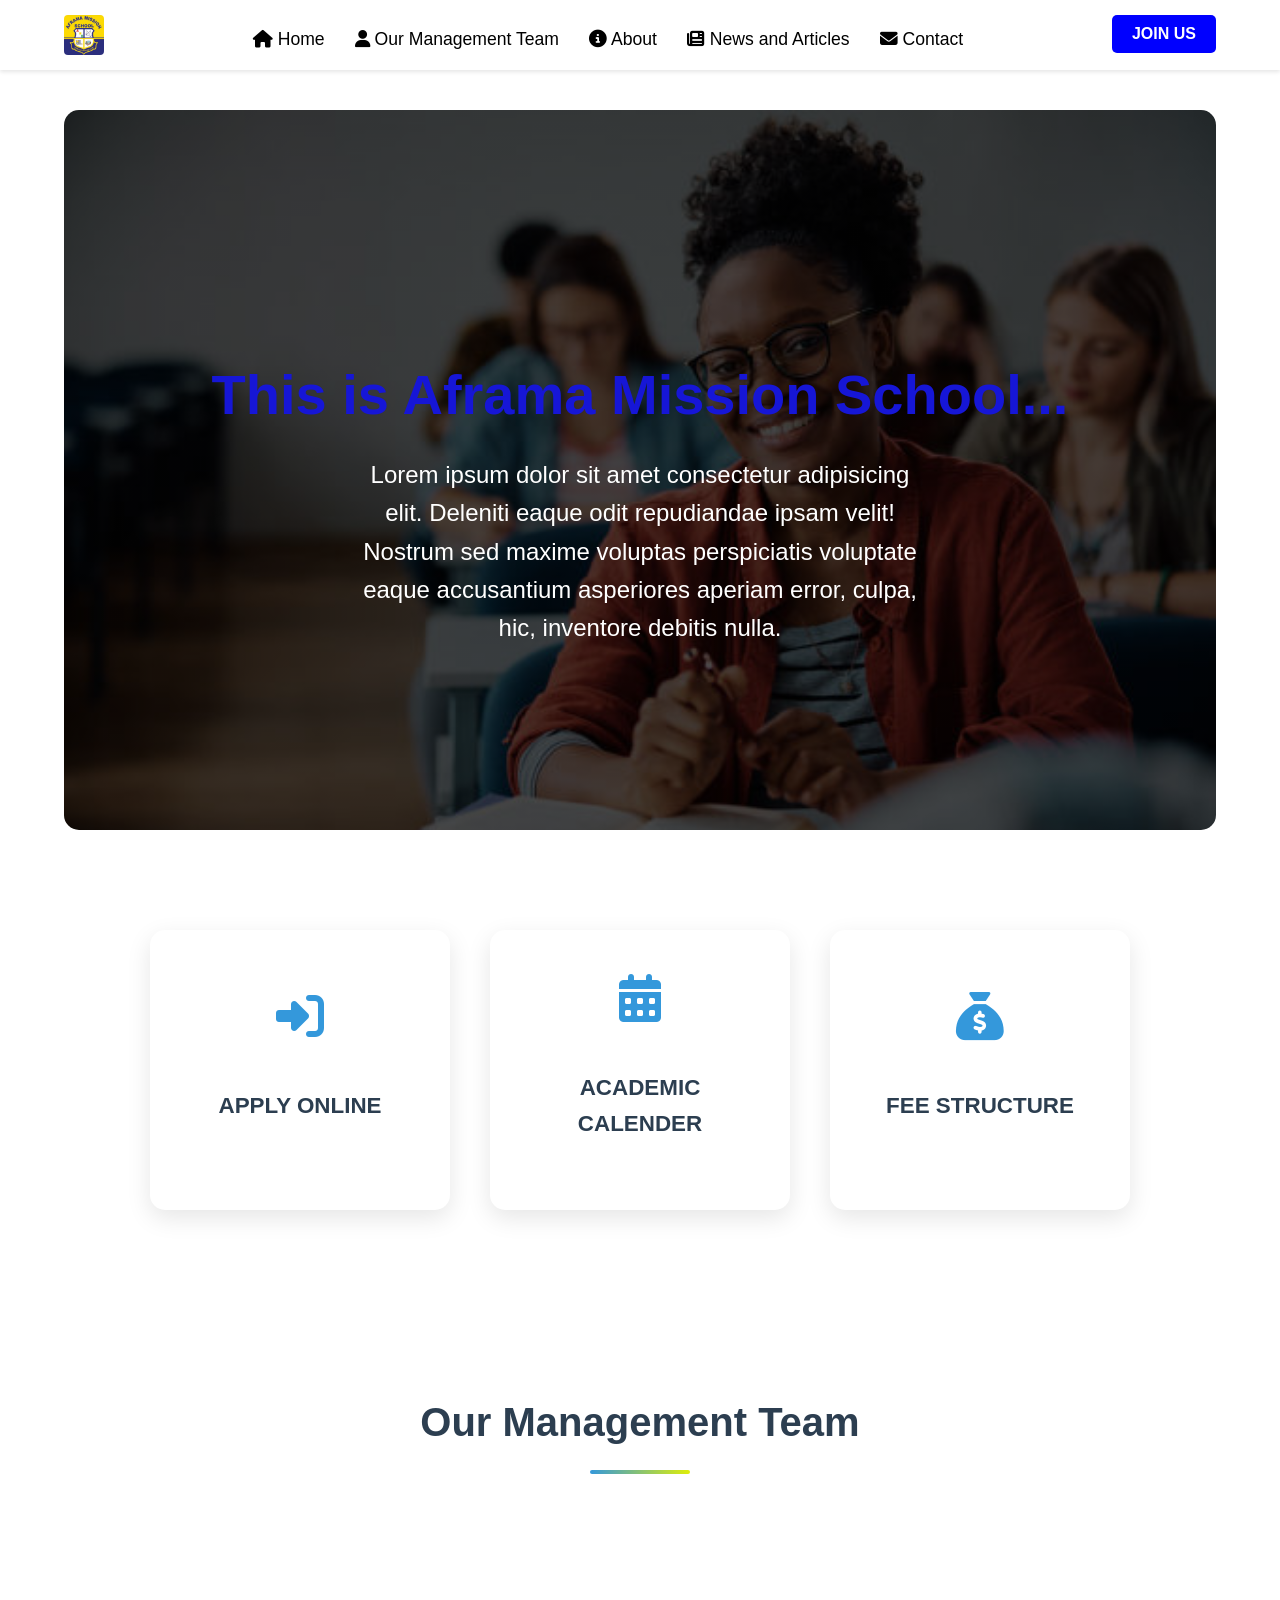
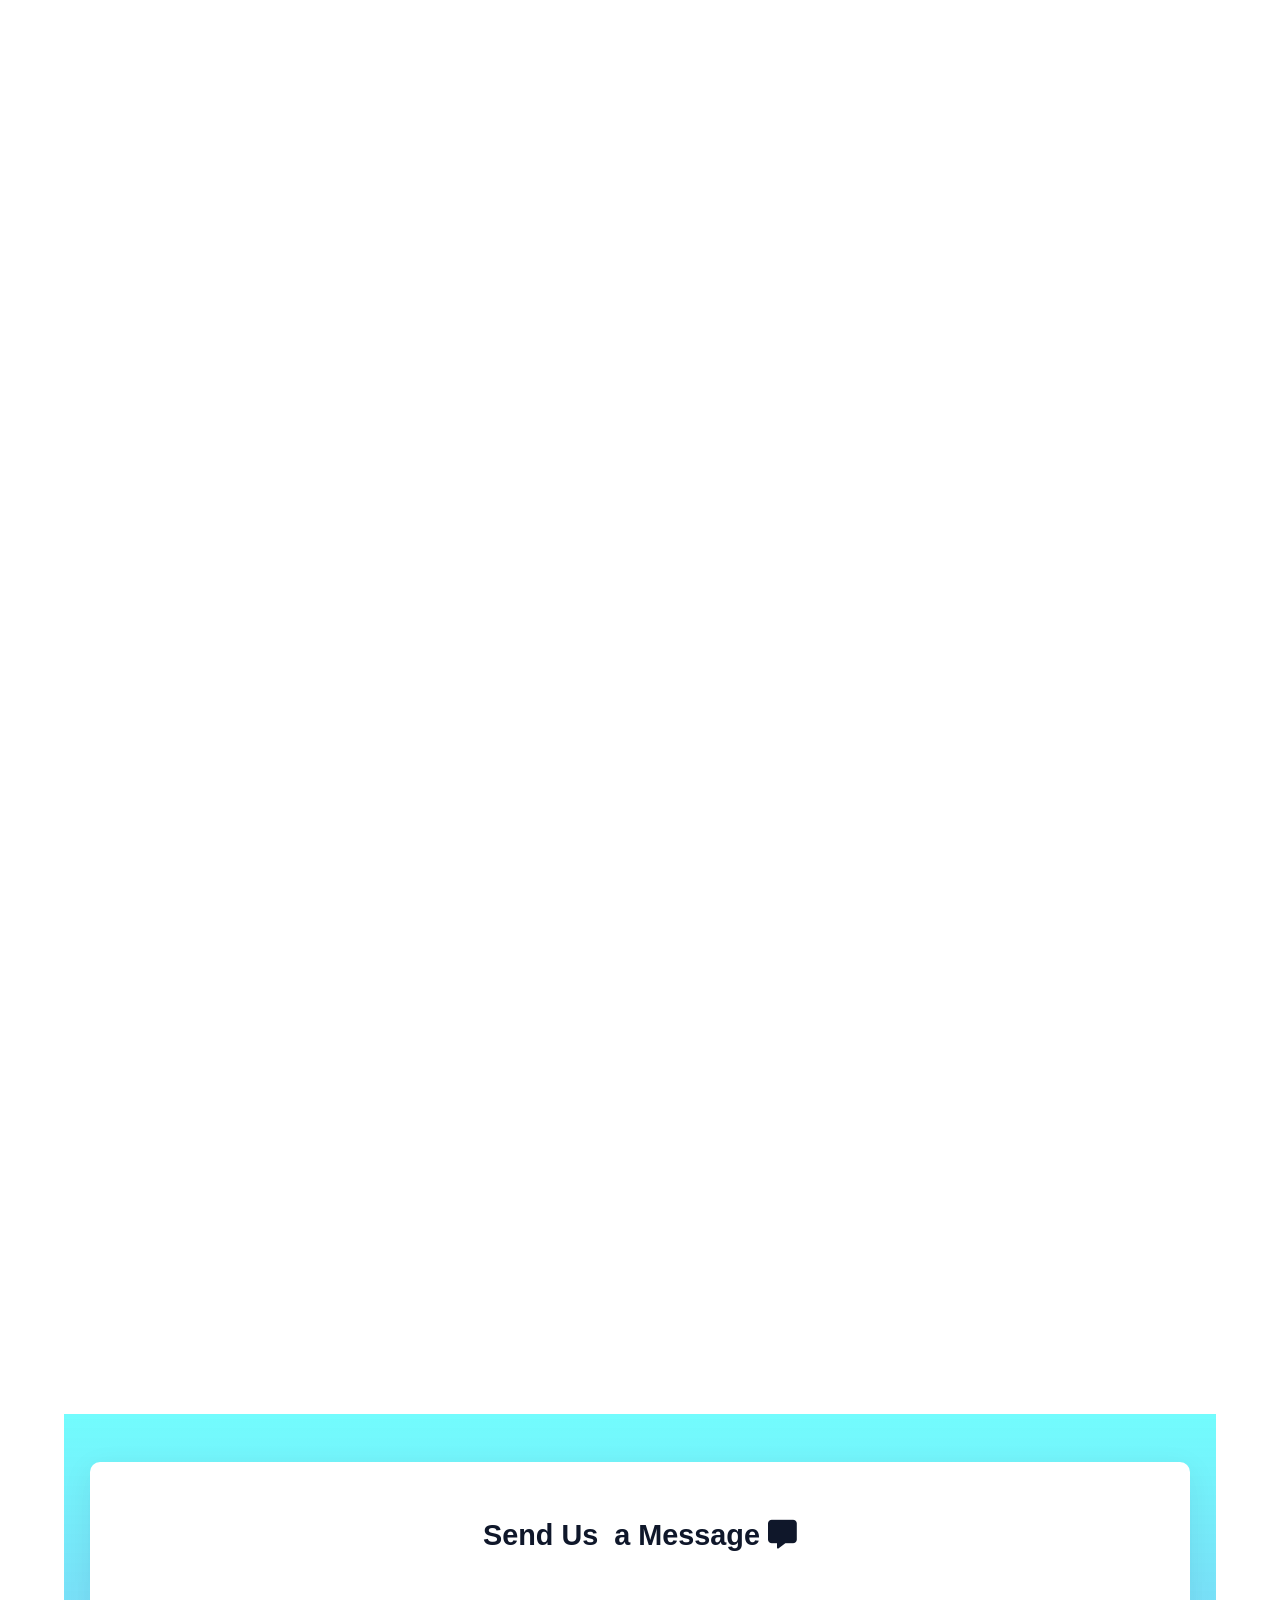
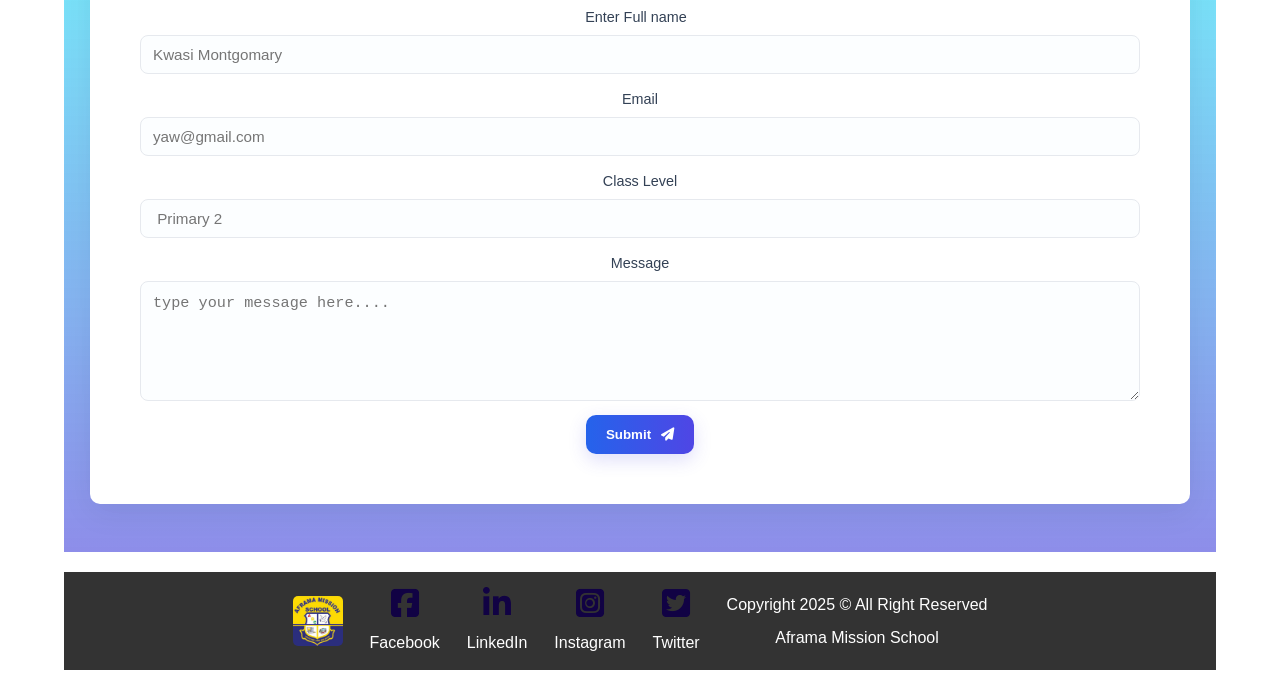
==== commit bbf8c2a8: "Added few files" ====
--- a/index.html
+++ b/index.html
@@ -3,18 +3,10 @@
   <head>
     <meta charset="UTF-8" />
     <meta name="viewport" content="width=device-width, initial-scale=1.0" />
-    <title>Aframa Mission School</title>
+    <title>Aframa mission school</title>
+    <link rel="stylesheet" href="main.css" />
     <link rel="shortcut icon" href="./Images/logo.jpg" type="image/x-icon" />
-    <link rel="preconnect" href="https://fonts.googleapis.com" />
-    <link rel="preconnect" href="https://fonts.gstatic.com" crossorigin />
-    <link
-      href="https://fonts.googleapis.com/css2?family=Roboto:ital,wght@0,100..900;1,100..900&display=swap"
-      rel="stylesheet"
-    />
-    <link
-      href="https://fonts.googleapis.com/css2?family=Montserrat:ital,wght@0,100..900;1,100..900&family=Roboto:ital,wght@0,100..900;1,100..900&display=swap"
-      rel="stylesheet"
-    />
+    <link href="https://unpkg.com/aos@2.3.1/dist/aos.css" rel="stylesheet" />
 
     <link
       rel="stylesheet"
@@ -23,39 +15,34 @@
       crossorigin="anonymous"
       referrerpolicy="no-referrer"
     />
-    <link rel="stylesheet" href="style.css" />
-    <link href="https://unpkg.com/aos@2.3.1/dist/aos.css" rel="stylesheet" />
   </head>
   <body>
-    <!--Header start-->
-    <header class="site-header">
-      <div class="#logo">
-        <a href="#home" target="_blank">
-          <img
-            src="./Images/logo.jpg"
-            width="60px"
-            alt="Aframa Mission School Logo"
-          />
-        </a>
-      </div>
-      <div>
-        <nav>
-          <ul>
-            <li>
-              <a href="#"><i class="fa-solid fa-house"></i> Home</a>
-            </li>
-            <li>
-              <a href="#About"><i class="fa-solid fa-circle-info"></i> About</a>
-              <ul>
-                <li>
-                  <a href="#Management"
-                    ><i class="fa-solid fa-users"></i> Our Management Team</a
-                  >
-                </li>
-              </ul>
-            </li>
-            <li>
-              <a href="news_articles.html"
+    <!--Header Starts-->
+    <header>
+      <nav class="nav-bar">
+        <div class="logo">
+          <a href="index.html" target="_blank">
+            <img src="./Images/logo.jpg" width="40px" alt="" />
+          </a>
+        </div>
+        <!--Nav links-->
+        <div class="NavLinks">
+          <ul id="NavLinks">
+            <li>
+              <a href="#home"><i class="fa-solid fa-house"></i> Home</a>
+            </li>
+            <li>
+              <a href="#team"
+                ><i class="fa-solid fa-user"></i> Our Management Team</a
+              >
+            </li>
+            <li>
+              <a href="#about"
+                ><i class="fa-solid fa-circle-info"></i> About
+              </a>
+            </li>
+            <li>
+              <a href="#News"
                 ><i class="fa-solid fa-newspaper"></i> News and Articles</a
               >
             </li>
@@ -65,89 +52,65 @@
               >
             </li>
           </ul>
-        </nav>
-      </div>
-
-      <div>
-        <button type="button" class="btn-primary">ADMISSION</button>
-        <button type="button" class="btn-secondary">Join Us</button>
-      </div>
+        </div>
+        <div class="JoinUs">
+          <button id="JoinUs">JOIN US</button>
+        </div>
+
+        <!--MenuBar-->
+        <div class="menuBar" id="menubar">
+          <img src="./Images/bar.png" width="25px" alt="" />
+        </div>
+      </nav>
     </header>
 
     <!--Main-->
     <main>
-        <!--Hero Section-->
-        <div class="box">
+      <!--Hero section-->
       <section
-        class="hero-section"
-        style="display: flex; justify-content: space-around"
+        class="hero"
         id="#home"
+        data-aos="fade-up"
+        data-aos-duration="1000"
       >
-      
+        <h2 data-aos="zoom-in">This is Aframa Mission School...</h2>
+        <p>
+          Lorem ipsum dolor sit amet consectetur adipisicing elit. Deleniti
+          eaque odit repudiandae ipsam velit! Nostrum sed maxime voluptas
+          perspiciatis voluptate eaque accusantium asperiores aperiam error,
+          culpa, hic, inventore debitis nulla.
+        </p>
+        <!--  
+      wants to add the button to the hero page but am struglling small will contniue next time
+       <div class="callUs-btn">
+        <button>Call us now</button>
+      </div>
+      --></section>
+      <!--Academics-box-->
+      <section class="Academics-box">
         <div data-aos="fade-right" data-aos-duration="1000">
           <i class="fa-solid fa-right-to-bracket fa-3x"></i>
-          <h2><a href="#">APPLY ONLINE</a></h2>
+          <h3><a href="#">APPLY ONLINE</a></h3>
         </div>
         <div data-aos="zoom-in" data-aos-duration="1000" data-aos-delay="300">
           <i class="fa-solid fa-calendar-alt fa-3x"></i>
-          <h2><a href="#">ACADEMIC CALENDER</a></h2>
+          <h3><a href="#">ACADEMIC CALENDER</a></h3>
         </div>
         <div data-aos="fade-left" data-aos-duration="1000" data-aos-delay="600">
           <i class="fa-solid fa-sack-dollar fa-3x"></i>
-          <h2><a href="#">FEE STRUCTURE</a></h2>
-        </div>
-      </section>
-</div>
-      <section class="About-section" id="#about" data-aos="fade-up" data-aos-duration="1000">
+          <h3><a href="#">FEE STRUCTURE</a></h3>
+        </div>
+      </section>
+
+      <!--management section-->
+      <section id="team" class="management">
+        <h3 data-aos="zoom-in">Our Management Team</h3>
+
         <div>
-          <h3>What Makes Us Unique.....?</h3>
-          <p>
-            Lorem ipsum, dolor sit amet consectetur adipisicing elit. Nulla
-            laborum error minima nostrum animi! Ipsa adipisci voluptas incidunt.
-            Cumque esse sequi excepturi repudiandae necessitatibus ipsum
-            sapiente, accusantium exercitationem earum ex ducimus molestias
-            praesentium pariatur sint voluptate nihil voluptatum laborum, rem
-            natus delectus impedit expedita, eum blanditiis magnam! Nobis, quos
-            nulla.
-          </p>
-        </div>
-      </section>
-      <!--Intoductory-Section-->
-
-      <section class="intro-section" data-aos="fade-in" data-aos-duration="1000">
-        <div class="intro-content">
-          <video width="320" height="240" controls>
-            <source  autoplay loop src="./videos/Excel Beginner Tutorial.mp4" type="video/mp4" />
-            <source autoplay  src="./videos/Excel Beginner Tutorial.mp4" type="video/WebM" />
-            A short clip about our school.
-          </video>
-        </div>
-        <div class="intro-content">
-          <h3>Welcome to Aframa Mission School</h3>
-          <p>
-            Lorem ipsum dolor sit amet consectetur adipisicing elit. 
-            Enim repudiandae ipsum, temporibus quasi magni est ut.
-            Esse, perspiciatis excepturi unde iusto asperiores inventore
-           optio eos ullam repellendus deserunt hic est veritatis! In id 
-           consequuntur expedita laborum quisquam eveniet mollitia voluptatum
-            culpa facere unde? Explicabo minima numquam veniam, quas,
-            ipsa obcaecati dignissimos iure eum adipisci temporibus soluta commodi!
-           Itaque autem corporis vel cupiditate modi nobis quos voluptate omnis aperiam iste animi amet ipsa et,
-            provident voluptas reprehenderit vitae delectus fugiat iure iusto sint ratione ea dolore. 
-            Velit nihil, eaque magnam vel quidem obcaecati.
-            Vel maiores officia tempora iure quisquam, explicabo quo!
-           </p>
-        </div>
-      </section>
-
-      <section class="management-section" id="Management">
-        <h3 data-aos="zoom-in">Our Management Team</h3>
-
-        <div class="team-member" style="display: flex; justify-content: space-around">
-          <div class="" data-aos="flip-left" data-aos-duration="1000">
-            <img src="./Images/principal 5.jpg" width="350px" height="280px" alt="Principal" />
+          <div data-aos="flip-left" data-aos-duration="1000">
+            <img src="./Images/principal 5.jpg" alt="Principal" />
             <h4>Mr.Jon Doe</h4>
-            <p>The Principal </p>
+            <p>The Principal</p>
             <button type="button">Read More</button>
           </div>
           <div
@@ -155,57 +118,63 @@
             data-aos-duration="1000"
             data-aos-delay="200"
           >
-            <img src="./Images/principal 3.jpg" height="280px" width="350px" alt="Head Teacher" />
+            <img src="./Images/principal 3.jpg" alt="Head Teacher" />
             <h4>Mrs. Cecile</h4>
-            <p>
-              The Head Teacher 
-            </p>
+            <p>The Head Teacher</p>
             <button type="button">Read More</button>
           </div>
-          <div
-            data-aos="flip-left"
-            data-aos-duration="1000"
-            data-aos-delay="400"
-          >
-            <img src="./Images/principal 2.jpg" width="350px" height="280px" alt="Head of Department" />
-            <h4>Mr. Stephen</h4>
-            <p>The Head of Department 
-            <button type="button">Read More</button>
-          </div>
+
           <div
             data-aos="flip-left"
             data-aos-duration="1000"
             data-aos-delay="600"
           >
-            <img src="./Images/principal 1.jpg" width="350px" height="280px" alt="Head of Academics" />
+            <img src="./Images/principal 1.jpg" alt="Head of Academics" />
             <h4>Mr. Kuffour</h4>
-            <p>The Head of Academics 
-            <button type="button">Read More</button>
-          </div>
-        </div>
-      </section>
-
-      <section class="map-section">
-        <h4 data-aos="fade-down">
-          Use the map for direction <i class="fa-solid fa-map-location-dot"></i>
-        </h4>
-        <div data-aos="zoom-out" data-aos-duration="1000">
-          <iframe 
-            src="https://www.google.com/maps/embed?pb=!1m18!1m12!1m3!1d9443.986894797203!2d-0.20793284351681285!3d5.610167141071551!2m3!1f0!2f0!3f0!3m2!1i1024!2i768!4f13.1!3m3!1m2!1s0xfdf9bc219bab64b%3A0xf48f50f634593f03!2sAframa%20Mission%20School!5e0!3m2!1sen!2sgh!4v1764462608837!5m2!1sen!2sgh"
-            width="600"
-            height="450"
-            style="border: 0"
-            allowfullscreen=""
-            loading="lazy"
-            referrerpolicy="no-referrer-when-downgrade"
-          ></iframe>
-        </div>
-
-        
-
-      </section>
-
-      <section class="from-section" data-aos="fade-in" data-aos-duration="1000">
+            <p>
+              The Head of Academics
+              <button type="button">Read More</button>
+            </p>
+          </div>
+        </div>
+      </section>
+<!--About-->
+      <section
+        class="About"
+        id="#about"
+        data-aos-delay="1000"
+        data-aos="flip-right"
+        data-aos-duration="600"
+      >
+        <div class="about-title">
+          <h3 data-aos="zoom-in">What Makes Us Unique.....?</h3>
+        </div>
+        <div class="about-box">
+          <div class="about-text">
+            <p>Lorem ipsum, dolor sit amet consectetur adipisicing elit.</p>
+            <p>Lorem ipsum, dolor sit amet consectetur adipisicing elit.</p>
+            <p>Lorem ipsum, dolor sit amet consectetur adipisicing elit.</p>
+            <p>Lorem ipsum, dolor sit amet consectetur adipisicing elit.</p>
+            <p>Lorem ipsum, dolor sit amet consectetur adipisicing elit.</p>
+            <p>Lorem ipsum, dolor sit amet consectetur adipisicing elit.</p>
+            <p>Lorem ipsum, dolor sit amet consectetur adipisicing elit.</p>
+          </div>
+          <div class="about-video">
+            <video width="520" height="340" controls>
+              <source src="#" type="video/mp4" />
+            </video>
+          </div>
+        </div>
+      </section>
+
+      <!--Contact Us-->
+
+      <section
+        id="contact"
+        class="from-section"
+        data-aos="fade-in"
+        data-aos-duration="1000"
+      >
         <div class="form-container">
           <h1>Send Us  a Message <i class="fa-solid fa-message"></i></h1>
           <form action="/submit-contact" method="post">
@@ -257,14 +226,11 @@
             >
               Submit <i class="fa-solid fa-paper-plane"></i>
             </button>
-                         
           </form>
         </div>
       </section>
-    </main>
-
-    <br />
-
+
+      
     <footer class="footer-section">
       <img src="./Images/logo.jpg" width="50px" alt="Aframa Mission School Logo" />
       <div>
@@ -304,6 +270,9 @@
       </div>
     </footer>
 
+    </main>
+
+    <script src="script.js"></script>
     <script src="https://unpkg.com/aos@2.3.1/dist/aos.js"></script>
     <script>
       AOS.init({
--- a/main.css
+++ b/main.css
@@ -0,0 +1,874 @@
+:root {
+  --primary-color: #110244;
+  /*  --main-color: linear-gradient(blue, yellow);*/
+  --secondary-color: #28a745;
+  --text-color: #333;
+  --light-bg: #f8f9fa;
+  --white-color: #fff;
+  --light-blue: rgb(22, 22, 214);
+  --black: #000;
+  --montserrat-font: "Montserrat", sans-serif;
+  --roboto-font: "Roboto", sans-serif;
+}
+
+* {
+  margin: 0;
+  padding: 0;
+  box-sizing: border-box;
+}
+
+body {
+  font-family: var(--roboto-font);
+  line-height: 1.6;
+  color: var(--text-color);
+  background-color: var(--white-color);
+  overflow-x: hidden;
+}
+
+a {
+  text-decoration: none;
+  color: var(--primary-color);
+  transition: color 0.3s ease;
+}
+
+li {
+  list-style: none;
+}
+
+a:hover {
+  color: yellow;
+}
+
+main {
+  padding: 20px 5%;
+}
+
+section {
+  padding: 60px 0;
+  margin-bottom: 20px;
+  text-align: center;
+}
+
+h1,
+h2,
+h3,
+h4 {
+  font-family: var(--montserrat-font);
+  margin-bottom: 1rem;
+  color: var(--light-blue);
+}
+
+h1 {
+  font-size: 2.5rem;
+}
+
+h2 {
+  font-size: 3.5rem;
+}
+
+h3 {
+  font-size: 1.8rem;
+}
+
+h4 {
+  font-size: 1.4rem;
+}
+
+/*Header stlye */
+header .nav-bar {
+  display: flex;
+  justify-content: space-between;
+  align-content: center;
+  padding: 15px 5%;
+  background: var(--main-color);
+  box-shadow: 0 2px 4px rgba(0, 0, 0, 0.1);
+  position: sticky;
+  top: 0;
+  color: var(--white-color);
+}
+
+.nav-bar ul {
+  display: flex;
+}
+
+.menuBar {
+  display: none;
+}
+
+header .nav-bar img {
+  border-radius: 10%;
+  vertical-align: middle;
+}
+
+nav ul li a {
+  color: var(--black);
+  font-weight: 500;
+  padding: 10px 0;
+  display: block;
+  font-size: 1.1rem;
+  padding-bottom: 2px;
+}
+
+nav ul li a:hover {
+  color: #0e7bf0;
+}
+nav ul li a::after {
+  content: "";
+  display: block;
+  width: 0%;
+  height: 2px;
+  background: #0e7bf0;
+  transition: width 0.4s ease;
+  position: absolute;
+  bottom: 0;
+  left: 0;
+}
+
+nav ul li a:hover::after {
+  width: 100%;
+}
+nav ul li {
+  gap: 100px;
+  position: relative;
+  padding: 0 15px;
+}
+
+.nav-bar .JoinUs button {
+  background-color: blue;
+  color: var(--white-color);
+  padding: 10px 20px;
+  border: none;
+  border-radius: 5px;
+  cursor: pointer;
+  font-weight: bold;
+  transition: all 0.3s ease;
+  font-size: 1rem;
+}
+
+.JoinUs button:hover {
+  background-color: #0e7bf0;
+  transform: translateY(-2px);
+}
+
+/* Hero stling */
+
+.hero {
+  background-image: linear-gradient(rgba(0, 0, 0, 0.7), rgba(0, 0, 0, 0.7)),
+    url("./Images/Front\ Image\ 1.jpg");
+  min-height: 80vh;
+  background-repeat: no-repeat;
+  background-size: cover;
+  place-content: center;
+  align-items: center;
+  padding: 40px 20px;
+  border-radius: 15px;
+  margin: 20px auto;
+  max-width: 1200px;
+  color: var(--white-color);
+}
+
+.hero h2 {
+  margin-top: -120px;
+}
+
+.hero p {
+  width: 50%;
+  position: absolute;
+  left: 25%;
+  font-size: 1.5rem;
+}
+/*
+.hero .callUs-btn button {
+   background-color: blue;
+  color: var(--white-color);
+  padding: 10px 20px;
+  border: none;
+  border-radius: 5px;
+  cursor: pointer;
+  font-weight: bold;
+  transition: all 0.3s ease;
+  font-size: 1rem;
+  margin-bottom: 200px;
+}
+
+.hero .callUs-btn button:hover {
+  background-color: #0e7bf0;
+  transform: translateY(-2px);
+}
+  */
+
+/* Management Team Section Styling */
+.management {
+  padding: 80px 20px;
+  position: relative;
+  overflow: hidden;
+}
+
+.management h3 {
+  text-align: center;
+  font-size: 2.5rem;
+  color: #2c3e50;
+  margin-bottom: 60px;
+  position: relative;
+  padding-bottom: 20px;
+}
+
+.management h3::after {
+  content: "";
+  position: absolute;
+  bottom: 0;
+  left: 50%;
+  transform: translateX(-50%);
+  width: 100px;
+  height: 4px;
+  background: linear-gradient(90deg, #3498db, #dfee08);
+  border-radius: 2px;
+}
+
+.management > div {
+  display: grid;
+  grid-template-columns: repeat(auto-fit, minmax(280px, 1fr));
+  gap: 30px;
+  max-width: 1200px;
+  margin: 0 auto;
+  padding: 20px;
+}
+
+.management > div > div {
+  background: white;
+  border-radius: 15px;
+  overflow: hidden;
+  box-shadow: 0 10px 30px rgba(0, 0, 0, 0.08);
+  transition: all 0.4s cubic-bezier(0.175, 0.885, 0.32, 1.1);
+  position: relative;
+  padding-bottom: 20px;
+  border: 1px solid rgba(52, 152, 219, 0.1);
+}
+
+.management > div > div:hover {
+  transform: translateY(-15px);
+  box-shadow: 0 20px 40px rgba(0, 0, 0, 0.15);
+  border-color: rgba(52, 152, 219, 0.3);
+}
+
+.management > div > div::before {
+  content: "";
+  position: absolute;
+  top: 0;
+  left: 0;
+  width: 100%;
+  height: 5px;
+  background: linear-gradient(90deg, #3498db, #d4eb05);
+  transform: scaleX(0);
+  transition: transform 0.4s ease;
+  transform-origin: left;
+}
+
+.management > div > div:hover::before {
+  transform: scaleX(1);
+}
+
+.management img {
+  width: 100%;
+  height: 280px;
+  object-fit: cover;
+  border-bottom: 3px solid #f1f1f1;
+  transition: all 0.5s ease;
+  filter: grayscale(20%);
+}
+
+.management > div > div:hover img {
+  transform: scale(1.05);
+  filter: grayscale(0%);
+}
+
+.management h4 {
+  margin: 20px 0 5px;
+  transition: color 0.3s ease;
+}
+
+.management > div > div:hover h4 {
+  color: #3498db;
+}
+
+.management p {
+  color: #7f8c8d;
+  font-size: 1.1rem;
+  margin-bottom: 20px;
+  padding: 0 20px;
+  position: relative;
+  min-height: 60px;
+}
+
+.management p:not(:has(button)) {
+  display: flex;
+  align-items: center;
+  justify-content: center;
+}
+
+.management button {
+  background: linear-gradient(90deg, #3498db, #f1e20b);
+  color: white;
+  border: none;
+  padding: 12px 30px;
+  font-size: 1rem;
+  border-radius: 50px;
+  cursor: pointer;
+  transition: all 0.3s ease;
+  font-weight: 600;
+  letter-spacing: 0.5px;
+  box-shadow: 0 5px 15px rgba(52, 152, 219, 0.3);
+  margin-top: 10px;
+  position: relative;
+  overflow: hidden;
+  z-index: 1;
+}
+
+.management button::before {
+  content: "";
+  position: absolute;
+  top: 0;
+  left: -100%;
+  width: 100%;
+  height: 100%;
+  background: linear-gradient(90deg, #2ecc71, #3498db);
+  transition: left 0.4s ease;
+  z-index: -1;
+  border-radius: 50px;
+}
+
+.management button:hover::before {
+  left: 0;
+}
+
+.management button:hover {
+  transform: translateY(-3px);
+  box-shadow: 0 8px 20px rgba(52, 152, 219, 0.4);
+}
+
+.management button:active {
+  transform: translateY(-1px);
+}
+
+@keyframes subtlePulse {
+  0% {
+    box-shadow: 0 20px 40px rgba(0, 0, 0, 0.15);
+  }
+  50% {
+    box-shadow: 0 20px 40px rgba(52, 152, 219, 0.2);
+  }
+  100% {
+    box-shadow: 0 20px 40px rgba(0, 0, 0, 0.15);
+  }
+}
+
+.management > div > div:hover {
+  animation: subtlePulse 2s infinite;
+}
+
+/* Academics Box Section Styling */
+.Academics-box {
+  display: flex;
+  justify-content: center;
+  align-items: center;
+  flex-wrap: wrap;
+  gap: 40px;
+  padding: 80px 20px;
+  position: relative;
+  overflow: hidden;
+}
+
+.Academics-box > div {
+  background: white;
+  border-radius: 15px;
+  padding: 40px 30px;
+  text-align: center;
+  width: 300px;
+  min-height: 280px;
+  display: flex;
+  flex-direction: column;
+  justify-content: center;
+  align-items: center;
+  box-shadow: 0 8px 25px rgba(0, 0, 0, 0.1);
+  transition: all 0.4s cubic-bezier(0.175, 0.885, 0.32, 1.1);
+  position: relative;
+  overflow: hidden;
+  border: 2px solid transparent;
+  cursor: pointer;
+}
+
+.Academics-box > div:hover {
+  transform: translateY(-15px);
+  box-shadow: 0 20px 40px rgba(0, 0, 0, 0.15);
+  border-color: #3498db;
+}
+
+.Academics-box > div::before {
+  content: "";
+  position: absolute;
+  top: 0;
+  left: 0;
+  width: 100%;
+  height: 100%;
+  background: linear-gradient(
+    135deg,
+    rgba(52, 152, 219, 0.1) 0%,
+    rgba(46, 204, 113, 0.1) 100%
+  );
+  opacity: 0;
+  transition: opacity 0.4s ease;
+  z-index: 1;
+}
+
+.Academics-box > div:hover::before {
+  opacity: 1;
+}
+
+.Academics-box > div::after {
+  content: "";
+  position: absolute;
+  bottom: 0;
+  left: 0;
+  width: 100%;
+  height: 4px;
+  background: linear-gradient(90deg, #3498db, #2ecc71);
+  transform: scaleX(0);
+  transition: transform 0.4s ease;
+  transform-origin: left;
+}
+
+.Academics-box > div:hover::after {
+  transform: scaleX(1);
+}
+
+.Academics-box i {
+  color: #3498db;
+  margin-bottom: 25px;
+  transition: all 0.4s ease;
+  position: relative;
+  z-index: 2;
+}
+
+.Academics-box > div:hover i {
+  color: #2ecc71;
+  transform: scale(1.2);
+  animation: iconFloat 2s ease-in-out infinite;
+}
+
+@keyframes iconFloat {
+  0%,
+  100% {
+    transform: translateY(0) scale(1.2);
+  }
+  50% {
+    transform: translateY(-10px) scale(1.2);
+  }
+}
+
+.Academics-box h3 {
+  margin-top: 15px;
+  position: relative;
+  z-index: 2;
+}
+
+.Academics-box a {
+  text-decoration: none;
+  color: #2c3e50;
+  font-size: 1.4rem;
+  font-weight: 600;
+  transition: all 0.3s ease;
+  padding: 8px 16px;
+  border-radius: 8px;
+  position: relative;
+  display: inline-block;
+}
+
+.Academics-box a::after {
+  content: "";
+  position: absolute;
+  bottom: -5px;
+  left: 50%;
+  transform: translateX(-50%);
+  width: 0;
+  height: 2px;
+  background: #2ecc71;
+  transition: width 0.3s ease;
+}
+
+.Academics-box > div:hover a {
+  color: #3498db;
+}
+
+.Academics-box > div:hover a::after {
+  width: 80%;
+}
+
+.Academics-box > div:nth-child(1):hover i {
+  color: #e74c3c;
+}
+
+.Academics-box > div:nth-child(2):hover i {
+  color: #9b59b6;
+}
+
+.Academics-box > div:nth-child(3):hover i {
+  color: #f39c12;
+}
+
+.Academics-box > div:nth-child(1):hover i {
+  animation: bounceRight 0.8s ease infinite;
+}
+
+.Academics-box > div:nth-child(2):hover i {
+  animation: pulse 1.5s ease infinite;
+}
+
+.Academics-box > div:nth-child(3):hover i {
+  animation: shake 0.5s ease infinite;
+}
+
+/* About section styling */
+.About .about-box {
+  display: flex;
+  justify-content: space-between;
+  align-items: center;
+  padding: 60px 4rem;
+  gap: 3rem;
+}
+
+.about-box .about-text {
+  width: 40%;
+}
+
+.About .about-text p {
+  font-size: 1.2rem;
+  line-height: 1.8rem;
+  margin-bottom: 1rem;
+  color: var(--text-color);
+  width: 100%;
+}
+.about-box .about-video {
+  width: 60%;
+}
+
+.about-box .about-video video {
+  width: 100%;
+}
+
+/* form section*/
+.from-section {
+  padding: 48px 16px;
+  background: linear-gradient(
+    180deg,
+    rgba(20, 250, 252, 0.6),
+    rgba(129, 129, 231, 0.9)
+  );
+  display: flex;
+  justify-content: center;
+  align-items: center;
+}
+
+.from-section .form-container {
+  width: 100%;
+  max-width: 1100px;
+  background: #ffffff;
+  border-radius: 10px;
+  box-shadow: 0 8px 30px rgba(17, 24, 39, 0.08);
+  padding: 50px;
+  display: grid;
+  grid-template-columns: 1fr 2fr;
+  gap: 40px;
+  align-items: start;
+}
+
+/* Heading spans full width */
+.from-section .form-container h1 {
+  grid-column: 1 / -1;
+  margin: 0 0 8px;
+  font-size: 1.8rem;
+  font-weight: 700;
+  color: #0f172a;
+}
+
+.from-section form {
+  grid-column: 1 / -1;
+  display: grid;
+  grid-template-columns: repeat(1, 1fr);
+  gap: 14px;
+}
+
+/* Each form group */
+.from-section .form-group {
+  display: flex;
+  flex-direction: column;
+  gap: 6px;
+}
+
+.from-section label {
+  font-size: 0.9rem;
+  color: #334155;
+}
+
+/* Inputs and textarea */
+.from-section input[type="text"],
+.from-section input[type="email"],
+.from-section textarea {
+  padding: 10px 12px;
+  border: 1px solid #e6e9ee;
+  border-radius: 8px;
+  background: #fcfeff;
+  font-size: 0.95rem;
+  color: #0f172a;
+  transition: border-color 0.18s ease, box-shadow 0.18s ease,
+    transform 0.08s ease;
+  outline: none;
+  resize: vertical;
+  min-height: 2px;
+}
+
+.from-section textarea {
+  grid-column: 1 / -1;
+  min-height: 120px;
+  padding-top: 12px;
+}
+
+/* Input focus */
+.from-section input:focus,
+.from-section textarea:focus {
+  border-color: #3b82f6;
+  box-shadow: 0 6px 18px rgba(59, 130, 246, 0.12);
+  transform: translateY(-1px);
+}
+
+
+@media (max-width:720px){
+  .footer-section .form-container {
+    padding: 20px;
+    grid-template-columns: 1fr;
+
+  }
+  .from-section, .submit-btn {
+    width: 90%;
+  }
+}
+
+
+/*footer styling*/
+
+.footer-section {
+  display: flex;
+  flex-direction: column;
+  align-items: center;
+  justify-content: center;
+  gap: 12px;
+  padding: 15px 20px;
+  background: #333;
+  color: #333;
+  text-align: center;
+}
+
+.footer-section img{
+  width: 50px;
+  height: 50px;
+  border-radius: 10%;
+  object-fit: cover;
+}
+
+.footer-section > div {
+  display: flex;
+  flex-direction: column;
+  gap: 7px;
+  align-items: center;
+  justify-content: center;
+}
+
+.footer-section p {
+  margin: 0;
+  color: #fff;
+  font-size: 1rem ;
+}
+/*footer responsiveness for large screens*/
+@media (min-width:720px) {
+  .footer-section {
+    flex-direction: row;
+  }
+  .footer-section > div {
+    flex-direction: flex-start;
+    text-align: left;
+    margin-left: 15px;
+  }
+}
+
+/* Submit button */
+.from-section .submit-btn {
+  grid-column: 1 / -1;
+  justify-self: center;
+  padding: 12px 20px;
+  background: linear-gradient(90deg, #2563eb, #4f46e5);
+  color: #fff;
+  border: none;
+  border-radius: 10px;
+  font-weight: 600;
+  cursor: pointer;
+  display: inline-flex;
+  gap: 10px;
+  align-items: center;
+  transition: transform 0.12s ease, box-shadow 0.12s ease, opacity 0.12s ease;
+  box-shadow: 0 6px 18px rgba(79, 70, 229, 0.18);
+}
+
+/* Media Queries (Responsiveness)*/
+@media (max-width: 800px) {
+  .hero {
+    width: 100%;
+    padding: 0;
+    margin: 0;
+  }
+
+  .hero h2 {
+    font-size: 30px;
+    padding: 10px;
+    margin-top: -250px;
+  }
+
+  .hero p {
+    font-size: 20px;
+    padding: 0;
+    margin: 0;
+  }
+
+  .management h3 {
+    font-size: 30px;
+  }
+
+  .About .about-title {
+    font-size: 25px;
+  }
+
+  .About .about-box {
+    display: flex;
+    flex-direction: column;
+  }
+
+  .nav-bar {
+    position: fixed;
+    flex-direction: row;
+    justify-content: space-between;
+    align-items: center;
+    display: flex;
+    left: 0;
+    width: 100%;
+    background: white;
+    padding: 15px 20px;
+    transition: top 0.4s ease-in-out;
+    z-index: 2000;
+    box-shadow: 0 2px 10px rgba(0, 0, 0, 0.1);
+  }
+
+  /* Hide the navigation links by default on mobile */
+  .NavLinks {
+    position: fixed;
+    top: 70px;
+    left: 0;
+    width: 100%;
+    background: white;
+    padding: 20px;
+    box-shadow: 0 5px 10px rgba(0, 0, 0, 0.1);
+    display: none; /* Hidden by default */
+    flex-direction: column;
+  }
+}
+.NavLinks.active {
+  @media (max-width: 800px) {
+    a,
+    p {
+      font-size: 0.9rem;
+      text-align: center;
+      padding: 0;
+    }
+
+    .hero {
+      width: 100%;
+      padding: 0;
+      margin: 0;
+    }
+
+    .nav-bar {
+      position: fixed;
+      flex-direction: row;
+      justify-content: space-between;
+      align-items: center;
+      display: flex;
+      left: 0;
+      width: 100%;
+      background: white;
+      padding: 15px 20px;
+      transition: top 0.4s ease-in-out;
+      z-index: 2000;
+      box-shadow: 0 2px 10px rgba(0, 0, 0, 0.1);
+    }
+
+    .NavLinks {
+      position: fixed;
+      top: 70px;
+      left: 0;
+      width: 100%;
+      background: white;
+      padding: 20px;
+      box-shadow: 0 5px 10px rgba(0, 0, 0, 0.1);
+      display: none;
+      flex-direction: column;
+    }
+
+    .NavLinks.active {
+      display: flex; /* Show when active */
+    }
+
+    .NavLinks ul {
+      flex-direction: column;
+      width: 100%;
+    }
+
+    .NavLinks ul li {
+      margin: 10px 0;
+      text-align: center;
+    }
+
+    .JoinUs {
+      display: none;
+    }
+
+    /* Show JOIN US in mobile menu */
+    .NavLinks .JoinUs {
+      display: block;
+      margin-top: 20px;
+    }
+
+    .NavLinks .JoinUs button {
+      width: 100%;
+      padding: 12px;
+    }
+
+    /* Menu bar icon */
+    .menuBar {
+      display: block;
+      z-index: 2100;
+      cursor: pointer;
+      font-size: 24px;
+    }
+  }
+}
+/* Desktop styles */
+@media (min-width: 801px) {
+  .NavLinks {
+    display: flex !important;
+  }
+
+  .menuBar {
+    display: none;
+  }
+
+  .JoinUs {
+    display: block;
+  }
+}
